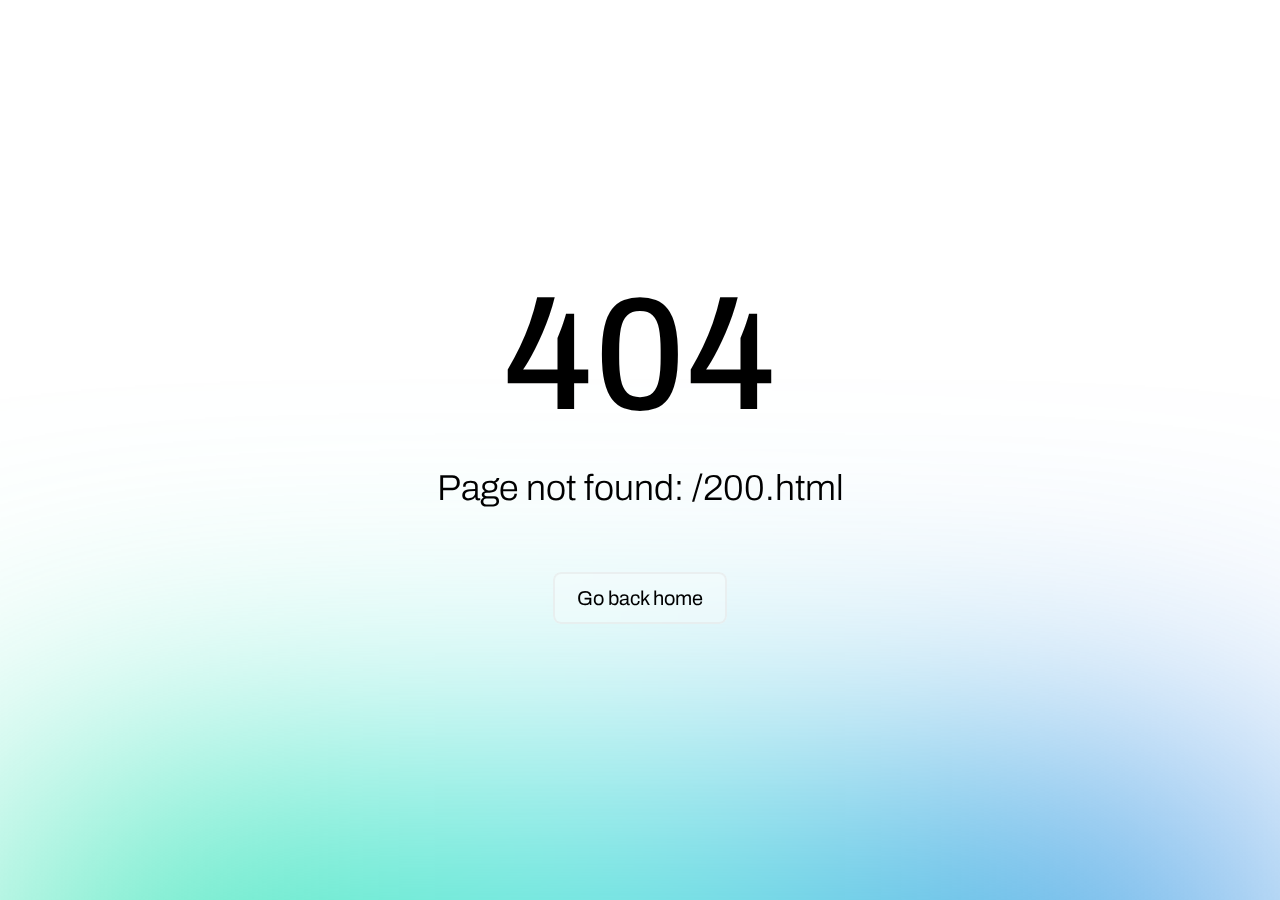
==== 200.html @ 3c249fcc "sample init" ====
<!DOCTYPE html>
<html  lang="zxx">
<head><meta charset="utf-8">
<meta name="viewport" content="width=device-width, initial-scale=1.0">
<style>/*! tailwindcss v3.3.5 | MIT License | https://tailwindcss.com*/*,:after,:before{border:0 solid #e5e7eb;box-sizing:border-box}:after,:before{--tw-content:""}html{-webkit-text-size-adjust:100%;font-feature-settings:normal;font-family:ui-sans-serif,system-ui,-apple-system,BlinkMacSystemFont,Segoe UI,Roboto,Helvetica Neue,Arial,Noto Sans,sans-serif,Apple Color Emoji,Segoe UI Emoji,Segoe UI Symbol,Noto Color Emoji;font-variation-settings:normal;line-height:1.5;-moz-tab-size:4;-o-tab-size:4;tab-size:4}body{line-height:inherit;margin:0}hr{border-top-width:1px;color:inherit;height:0}abbr:where([title]){-webkit-text-decoration:underline dotted;text-decoration:underline dotted}h1,h2,h3,h4,h5,h6{font-size:inherit;font-weight:inherit}a{color:inherit;text-decoration:inherit}b,strong{font-weight:bolder}code,kbd,pre,samp{font-family:ui-monospace,SFMono-Regular,Menlo,Monaco,Consolas,Liberation Mono,Courier New,monospace;font-size:1em}small{font-size:80%}sub,sup{font-size:75%;line-height:0;position:relative;vertical-align:baseline}sub{bottom:-.25em}sup{top:-.5em}table{border-collapse:collapse;border-color:inherit;text-indent:0}button,input,optgroup,select,textarea{font-feature-settings:inherit;color:inherit;font-family:inherit;font-size:100%;font-variation-settings:inherit;font-weight:inherit;line-height:inherit;margin:0;padding:0}button,select{text-transform:none}[type=button],[type=reset],[type=submit],button{-webkit-appearance:button;background-color:transparent;background-image:none}:-moz-focusring{outline:auto}:-moz-ui-invalid{box-shadow:none}progress{vertical-align:baseline}::-webkit-inner-spin-button,::-webkit-outer-spin-button{height:auto}[type=search]{-webkit-appearance:textfield;outline-offset:-2px}::-webkit-search-decoration{-webkit-appearance:none}::-webkit-file-upload-button{-webkit-appearance:button;font:inherit}summary{display:list-item}blockquote,dd,dl,figure,h1,h2,h3,h4,h5,h6,hr,p,pre{margin:0}fieldset{margin:0}fieldset,legend{padding:0}menu,ol,ul{list-style:none;margin:0;padding:0}dialog{padding:0}textarea{resize:vertical}input::-moz-placeholder,textarea::-moz-placeholder{color:#9ca3af;opacity:1}input::placeholder,textarea::placeholder{color:#9ca3af;opacity:1}[role=button],button{cursor:pointer}:disabled{cursor:default}audio,canvas,embed,iframe,img,object,svg,video{display:block;vertical-align:middle}img,video{height:auto;max-width:100%}[hidden]{display:none}[multiple],[type=date],[type=datetime-local],[type=email],[type=month],[type=number],[type=password],[type=search],[type=tel],[type=text],[type=time],[type=url],[type=week],input:where(:not([type])),select,textarea{--tw-shadow:0 0 #0000;-webkit-appearance:none;-moz-appearance:none;appearance:none;background-color:#fff;border-color:#6b7280;border-radius:0;border-width:1px;font-size:1rem;line-height:1.5rem;padding:.5rem .75rem}[multiple]:focus,[type=date]:focus,[type=datetime-local]:focus,[type=email]:focus,[type=month]:focus,[type=number]:focus,[type=password]:focus,[type=search]:focus,[type=tel]:focus,[type=text]:focus,[type=time]:focus,[type=url]:focus,[type=week]:focus,input:where(:not([type])):focus,select:focus,textarea:focus{--tw-ring-inset:var(--tw-empty,/*!*/ /*!*/);--tw-ring-offset-width:0px;--tw-ring-offset-color:#fff;--tw-ring-color:#2563eb;--tw-ring-offset-shadow:var(--tw-ring-inset) 0 0 0 var(--tw-ring-offset-width) var(--tw-ring-offset-color);--tw-ring-shadow:var(--tw-ring-inset) 0 0 0 calc(1px + var(--tw-ring-offset-width)) var(--tw-ring-color);border-color:#2563eb;box-shadow:var(--tw-ring-offset-shadow),var(--tw-ring-shadow),var(--tw-shadow);outline:2px solid transparent;outline-offset:2px}input::-moz-placeholder,textarea::-moz-placeholder{color:#6b7280;opacity:1}input::placeholder,textarea::placeholder{color:#6b7280;opacity:1}::-webkit-datetime-edit-fields-wrapper{padding:0}::-webkit-date-and-time-value{min-height:1.5em;text-align:inherit}::-webkit-datetime-edit{display:inline-flex}::-webkit-datetime-edit,::-webkit-datetime-edit-day-field,::-webkit-datetime-edit-hour-field,::-webkit-datetime-edit-meridiem-field,::-webkit-datetime-edit-millisecond-field,::-webkit-datetime-edit-minute-field,::-webkit-datetime-edit-month-field,::-webkit-datetime-edit-second-field,::-webkit-datetime-edit-year-field{padding-bottom:0;padding-top:0}select{background-image:url("data:image/svg+xml;charset=utf-8,%3Csvg xmlns='http://www.w3.org/2000/svg' fill='none' viewBox='0 0 20 20'%3E%3Cpath stroke='%236b7280' stroke-linecap='round' stroke-linejoin='round' stroke-width='1.5' d='m6 8 4 4 4-4'/%3E%3C/svg%3E");background-position:right .5rem center;background-repeat:no-repeat;background-size:1.5em 1.5em;padding-right:2.5rem;-webkit-print-color-adjust:exact;print-color-adjust:exact}[multiple],[size]:where(select:not([size="1"])){background-image:none;background-position:0 0;background-repeat:unset;background-size:initial;padding-right:.75rem;-webkit-print-color-adjust:unset;print-color-adjust:unset}[type=checkbox],[type=radio]{--tw-shadow:0 0 #0000;-webkit-appearance:none;-moz-appearance:none;appearance:none;background-color:#fff;background-origin:border-box;border-color:#6b7280;border-width:1px;color:#2563eb;display:inline-block;flex-shrink:0;height:1rem;padding:0;-webkit-print-color-adjust:exact;print-color-adjust:exact;-webkit-user-select:none;-moz-user-select:none;user-select:none;vertical-align:middle;width:1rem}[type=checkbox]{border-radius:0}[type=radio]{border-radius:100%}[type=checkbox]:focus,[type=radio]:focus{--tw-ring-inset:var(--tw-empty,/*!*/ /*!*/);--tw-ring-offset-width:2px;--tw-ring-offset-color:#fff;--tw-ring-color:#2563eb;--tw-ring-offset-shadow:var(--tw-ring-inset) 0 0 0 var(--tw-ring-offset-width) var(--tw-ring-offset-color);--tw-ring-shadow:var(--tw-ring-inset) 0 0 0 calc(2px + var(--tw-ring-offset-width)) var(--tw-ring-color);box-shadow:var(--tw-ring-offset-shadow),var(--tw-ring-shadow),var(--tw-shadow);outline:2px solid transparent;outline-offset:2px}[type=checkbox]:checked,[type=radio]:checked{background-color:currentColor;background-position:50%;background-repeat:no-repeat;background-size:100% 100%;border-color:transparent}[type=checkbox]:checked{background-image:url("data:image/svg+xml;charset=utf-8,%3Csvg xmlns='http://www.w3.org/2000/svg' fill='%23fff' viewBox='0 0 16 16'%3E%3Cpath d='M12.207 4.793a1 1 0 0 1 0 1.414l-5 5a1 1 0 0 1-1.414 0l-2-2a1 1 0 0 1 1.414-1.414L6.5 9.086l4.293-4.293a1 1 0 0 1 1.414 0z'/%3E%3C/svg%3E")}[type=radio]:checked{background-image:url("data:image/svg+xml;charset=utf-8,%3Csvg xmlns='http://www.w3.org/2000/svg' fill='%23fff' viewBox='0 0 16 16'%3E%3Ccircle cx='8' cy='8' r='3'/%3E%3C/svg%3E")}[type=checkbox]:checked:focus,[type=checkbox]:checked:hover,[type=radio]:checked:focus,[type=radio]:checked:hover{background-color:currentColor;border-color:transparent}[type=checkbox]:indeterminate{background-color:currentColor;background-image:url("data:image/svg+xml;charset=utf-8,%3Csvg xmlns='http://www.w3.org/2000/svg' fill='none' viewBox='0 0 16 16'%3E%3Cpath stroke='%23fff' stroke-linecap='round' stroke-linejoin='round' stroke-width='2' d='M4 8h8'/%3E%3C/svg%3E");background-position:50%;background-repeat:no-repeat;background-size:100% 100%;border-color:transparent}[type=checkbox]:indeterminate:focus,[type=checkbox]:indeterminate:hover{background-color:currentColor;border-color:transparent}[type=file]{background:unset;border-color:inherit;border-radius:0;border-width:0;font-size:unset;line-height:inherit;padding:0}[type=file]:focus{outline:1px solid ButtonText;outline:1px auto -webkit-focus-ring-color}*,:after,:before{--tw-border-spacing-x:0;--tw-border-spacing-y:0;--tw-translate-x:0;--tw-translate-y:0;--tw-rotate:0;--tw-skew-x:0;--tw-skew-y:0;--tw-scale-x:1;--tw-scale-y:1;--tw-pan-x: ;--tw-pan-y: ;--tw-pinch-zoom: ;--tw-scroll-snap-strictness:proximity;--tw-gradient-from-position: ;--tw-gradient-via-position: ;--tw-gradient-to-position: ;--tw-ordinal: ;--tw-slashed-zero: ;--tw-numeric-figure: ;--tw-numeric-spacing: ;--tw-numeric-fraction: ;--tw-ring-inset: ;--tw-ring-offset-width:0px;--tw-ring-offset-color:#fff;--tw-ring-color:rgba(59,130,246,.5);--tw-ring-offset-shadow:0 0 #0000;--tw-ring-shadow:0 0 #0000;--tw-shadow:0 0 #0000;--tw-shadow-colored:0 0 #0000;--tw-blur: ;--tw-brightness: ;--tw-contrast: ;--tw-grayscale: ;--tw-hue-rotate: ;--tw-invert: ;--tw-saturate: ;--tw-sepia: ;--tw-drop-shadow: ;--tw-backdrop-blur: ;--tw-backdrop-brightness: ;--tw-backdrop-contrast: ;--tw-backdrop-grayscale: ;--tw-backdrop-hue-rotate: ;--tw-backdrop-invert: ;--tw-backdrop-opacity: ;--tw-backdrop-saturate: ;--tw-backdrop-sepia: }::backdrop{--tw-border-spacing-x:0;--tw-border-spacing-y:0;--tw-translate-x:0;--tw-translate-y:0;--tw-rotate:0;--tw-skew-x:0;--tw-skew-y:0;--tw-scale-x:1;--tw-scale-y:1;--tw-pan-x: ;--tw-pan-y: ;--tw-pinch-zoom: ;--tw-scroll-snap-strictness:proximity;--tw-gradient-from-position: ;--tw-gradient-via-position: ;--tw-gradient-to-position: ;--tw-ordinal: ;--tw-slashed-zero: ;--tw-numeric-figure: ;--tw-numeric-spacing: ;--tw-numeric-fraction: ;--tw-ring-inset: ;--tw-ring-offset-width:0px;--tw-ring-offset-color:#fff;--tw-ring-color:rgba(59,130,246,.5);--tw-ring-offset-shadow:0 0 #0000;--tw-ring-shadow:0 0 #0000;--tw-shadow:0 0 #0000;--tw-shadow-colored:0 0 #0000;--tw-blur: ;--tw-brightness: ;--tw-contrast: ;--tw-grayscale: ;--tw-hue-rotate: ;--tw-invert: ;--tw-saturate: ;--tw-sepia: ;--tw-drop-shadow: ;--tw-backdrop-blur: ;--tw-backdrop-brightness: ;--tw-backdrop-contrast: ;--tw-backdrop-grayscale: ;--tw-backdrop-hue-rotate: ;--tw-backdrop-invert: ;--tw-backdrop-opacity: ;--tw-backdrop-saturate: ;--tw-backdrop-sepia: }.static{position:static}.float-right{float:right}.mx-4{margin-left:1rem;margin-right:1rem}.mx-auto{margin-left:auto;margin-right:auto}.my-1{margin-bottom:.25rem;margin-top:.25rem}.my-2{margin-bottom:.5rem;margin-top:.5rem}.my-auto{margin-bottom:auto;margin-top:auto}.mt-2{margin-top:.5rem}.mt-5{margin-top:1.25rem}.mt-\[15px\]{margin-top:15px}.mt-\[20px\]{margin-top:20px}.mt-\[50px\]{margin-top:50px}.inline-block{display:inline-block}.flex{display:flex}.inline-flex{display:inline-flex}.h-16{height:4rem}.h-5{height:1.25rem}.h-6{height:1.5rem}.h-\[36px\]{height:36px}.h-\[48\.05px\]{height:48.05px}.h-auto{height:auto}.w-16{width:4rem}.w-5{width:1.25rem}.w-6{width:1.5rem}.w-\[1140px\]{width:1140px}.w-\[240px\]{width:240px}.w-\[36px\]{width:36px}.w-full{width:100%}.flex-grow{flex-grow:1}.transform{transform:translate(var(--tw-translate-x),var(--tw-translate-y)) rotate(var(--tw-rotate)) skewX(var(--tw-skew-x)) skewY(var(--tw-skew-y)) scaleX(var(--tw-scale-x)) scaleY(var(--tw-scale-y))}.cursor-default{cursor:default}.cursor-pointer{cursor:pointer}.flex-col{flex-direction:column}.items-center{align-items:center}.justify-center{justify-content:center}.justify-between{justify-content:space-between}.gap-2{gap:.5rem}.gap-3{gap:.75rem}.gap-4{gap:1rem}.gap-5{gap:1.25rem}.gap-6{gap:1.5rem}.rounded{border-radius:.25rem}.rounded-full{border-radius:9999px}.rounded-md{border-radius:.375rem}.border-b-2{border-bottom-width:2px}.border-\[\#e4e4e4\]{--tw-border-opacity:1;border-color:rgb(228 228 228/var(--tw-border-opacity))}.bg-\[\#003866\]{--tw-bg-opacity:1;background-color:rgb(0 56 102/var(--tw-bg-opacity))}.bg-\[\#cee5d3\]{--tw-bg-opacity:1;background-color:rgb(206 229 211/var(--tw-bg-opacity))}.bg-\[\#ffd6db\]{--tw-bg-opacity:1;background-color:rgb(255 214 219/var(--tw-bg-opacity))}.bg-emerald-500{--tw-bg-opacity:1;background-color:rgb(16 185 129/var(--tw-bg-opacity))}.bg-violet-600{--tw-bg-opacity:1;background-color:rgb(124 58 237/var(--tw-bg-opacity))}.bg-white{--tw-bg-opacity:1;background-color:rgb(255 255 255/var(--tw-bg-opacity))}.p-2{padding:.5rem}.px-10{padding-left:2.5rem;padding-right:2.5rem}.px-2{padding-left:.5rem;padding-right:.5rem}.px-4{padding-left:1rem;padding-right:1rem}.py-2{padding-bottom:.5rem;padding-top:.5rem}.py-20{padding-bottom:5rem;padding-top:5rem}.py-8{padding-bottom:2rem;padding-top:2rem}.pl-\[20px\]{padding-left:20px}.pr-2{padding-right:.5rem}.pr-4{padding-right:1rem}.text-center{text-align:center}.text-2xl{font-size:1.5rem;line-height:2rem}.text-3xl{font-size:1.875rem;line-height:2.25rem}.text-\[12px\]{font-size:12px}.text-\[14px\]{font-size:14px}.text-\[16px\]{font-size:16px}.text-\[20px\]{font-size:20px}.text-lg{font-size:1.125rem;line-height:1.75rem}.text-sm{font-size:.875rem;line-height:1.25rem}.font-black{font-weight:900}.font-bold{font-weight:700}.font-medium{font-weight:500}.font-normal{font-weight:400}.leading-\[30px\]{line-height:30px}.text-\[\#404040\]{--tw-text-opacity:1;color:rgb(64 64 64/var(--tw-text-opacity))}.text-\[\#585858\]{--tw-text-opacity:1;color:rgb(88 88 88/var(--tw-text-opacity))}.text-\[\#616161\]{--tw-text-opacity:1;color:rgb(97 97 97/var(--tw-text-opacity))}.text-\[\#7f7f7f\]{--tw-text-opacity:1;color:rgb(127 127 127/var(--tw-text-opacity))}.text-\[\#986dff\]{--tw-text-opacity:1;color:rgb(152 109 255/var(--tw-text-opacity))}.text-\[\#F8FAFC\]{--tw-text-opacity:1;color:rgb(248 250 252/var(--tw-text-opacity))}.text-gray-400{--tw-text-opacity:1;color:rgb(156 163 175/var(--tw-text-opacity))}.text-gray-500{--tw-text-opacity:1;color:rgb(107 114 128/var(--tw-text-opacity))}.text-green-500{--tw-text-opacity:1;color:rgb(34 197 94/var(--tw-text-opacity))}.text-indigo-400{--tw-text-opacity:1;color:rgb(129 140 248/var(--tw-text-opacity))}.text-sky-500{--tw-text-opacity:1;color:rgb(14 165 233/var(--tw-text-opacity))}.text-violet-400{--tw-text-opacity:1;color:rgb(167 139 250/var(--tw-text-opacity))}.text-violet-600{--tw-text-opacity:1;color:rgb(124 58 237/var(--tw-text-opacity))}.text-white{--tw-text-opacity:1;color:rgb(255 255 255/var(--tw-text-opacity))}.opacity-25{opacity:.25}.filter{filter:var(--tw-blur) var(--tw-brightness) var(--tw-contrast) var(--tw-grayscale) var(--tw-hue-rotate) var(--tw-invert) var(--tw-saturate) var(--tw-sepia) var(--tw-drop-shadow)}html.dark{--tw-bg-opacity:1;--tw-text-opacity:1;background-color:rgb(31 41 55/var(--tw-bg-opacity));color:rgb(243 244 246/var(--tw-text-opacity))}.hover\:rotate-45:hover{--tw-rotate:45deg;transform:translate(var(--tw-translate-x),var(--tw-translate-y)) rotate(var(--tw-rotate)) skewX(var(--tw-skew-x)) skewY(var(--tw-skew-y)) scaleX(var(--tw-scale-x)) scaleY(var(--tw-scale-y))}.hover\:bg-violet-700:hover{--tw-bg-opacity:1;background-color:rgb(109 40 217/var(--tw-bg-opacity))}.hover\:duration-500:hover{transition-duration:.5s}@media (min-width:768px){.md\:text-3xl{font-size:1.875rem;line-height:2.25rem}.md\:text-4xl{font-size:2.25rem;line-height:2.5rem}.md\:text-xl{font-size:1.25rem;line-height:1.75rem}}</style>
<style>@import url("https://fonts.googleapis.com/css2?family=Archivo:wght@300;400;500;600;700;800&display=swap");*{box-sizing:border-box;font-family:Archivo;margin:0;padding:0}::-moz-selection{background-color:#986dff;color:#fff}::selection{background-color:#986dff;color:#fff}ol,ul{list-style:none;margin:0;padding:0}a{text-decoration:none}img{display:block;height:auto;max-width:100%}h1,h2,h3,h4,h5,h6,p{margin:0}button,input{border:0;font-family:Archivo}button:focus,input:focus{border:0}body{background-color:#fff;font-family:Archivo;overflow-x:hidden}html{scroll-behavior:smooth}::-webkit-scrollbar{width:8px}::-webkit-scrollbar-track{background-color:#111}::-webkit-scrollbar-thumb{background-color:#986dff;border-radius:8px}header{backdrop-filter:blur(24px);-webkit-backdrop-filter:blur(24px);background:#111;border-bottom:1px solid #101013;left:0;padding:0 50px;position:fixed;top:0;width:100%;z-index:999}@media screen and (max-width:992px){header{padding:0 24px}}header .grid-layout nav{align-items:center;display:flex;flex-wrap:wrap;height:100px;justify-content:space-between;padding:0 8px}header .grid-layout nav img{width:150px}header .grid-layout nav .nav-list{display:flex;list-style:none}header .grid-layout nav .nav-list li{margin-left:48px}@media screen and (max-width:992px){header .grid-layout nav .nav-list li{margin-left:0}}header .grid-layout nav .nav-list li a{color:#9ca3af;position:relative}header .grid-layout nav .nav-list li a:after{background:linear-gradient(270deg,#986dff,#17161d);bottom:-7px;content:"";height:1px;left:0;position:absolute;transform:scaleX(0);transform-origin:bottom right;transition:transform .5s cubic-bezier(.86,0,.07,1);width:100%}header .grid-layout nav .nav-list li a:hover:after{transform:scaleX(1);transform-origin:bottom left}header .grid-layout nav .nav-list li a:hover{color:#fff}.mobile-menu{display:none}.mobile-menu div{background-color:#fff;height:1px;margin:8px;transition:.4s;width:32px}.nav-list.active{transition:all 1s ease;visibility:initial}@keyframes navLinkFade{0%{opacity:0;transform:translateX(100px)}to{opacity:1;transform:translateX(0)}}.mobile-menu.active .line1{transform:rotate(-45deg) translate(-8px,8px)}.mobile-menu.active .line2{opacity:0}.mobile-menu.active .line3{transform:rotate(45deg) translate(-5px,-5px)}@media screen and (max-width:992px){body{overflow-x:hidden}.nav-list{background-color:#151515;flex-direction:column;height:100vh;padding-top:96px;position:absolute;right:0;text-align:center;top:100px;visibility:hidden;width:100vw;z-index:999}header .grid-layout nav .nav-list li{margin-bottom:48px;opacity:0}.mobile-menu{display:block}}#s-home{background-color:#111;padding:0 50px;position:relative}@media screen and (max-width:992px){#s-home{padding:100px 20px 0}}#s-home .grid-layout #home{align-items:center;display:flex;min-height:90vh;overflow:hidden;padding:210px 0 140px;width:100%}@media screen and (max-width:992px){#s-home .grid-layout #home{padding:0}}#s-home .grid-layout #home #home-container-text{flex-direction:column;width:100%}@media screen and (max-width:992px){#s-home .grid-layout #home #home-container-text{align-items:center;display:flex;flex-direction:column;padding:0;text-align:center;width:100%}}#s-home .grid-layout #home #home-container-text h1{color:#fff;font-weight:500;line-height:140%;max-width:650px}#s-home .grid-layout #home #home-container-text h1 span{color:#986dff}#s-home .grid-layout #home #home-container-text p{color:#9ca3af;font-weight:300;line-height:160%;margin:40px 0;max-width:600px}#s-home .grid-layout #home #home-container-text a{align-items:center;-webkit-backdrop-filter:blur(10px);backdrop-filter:blur(10px);background:#986dff;border-radius:4px;color:#fff;display:flex;font-weight:400;justify-content:center;margin-top:30px;max-width:250px;padding:20px 32px;transition:all .4s ease}#s-home .grid-layout #home #home-container-text a:hover{max-width:270px;padding:20px 45px}#s-home .grid-layout #home #logo{position:absolute;right:-50px;top:50%;transform:translateY(-50%)}@media screen and (max-width:1200px){#s-home .grid-layout #home #logo{display:none}}#s-about{background-color:#111;padding:72px 0}@media screen and (max-width:1200px){#s-about{padding:72px 20px}}#s-about .grid-layout>div{align-items:center;background-color:#151515;border:2px solid #1f1f1f;border-radius:4px;display:flex;height:auto;justify-content:space-between;padding:24px}@media screen and (max-width:1200px){#s-about .grid-layout>div{flex-wrap:wrap;gap:32px}}#s-about .grid-layout>div #creator-photo{background-image:url(/image/mdyounoch.jpg);background-position:top;background-repeat:no-repeat;background-size:cover;border-radius:4px;height:500px;width:47%}@media screen and (max-width:1200px){#s-about .grid-layout>div #creator-photo{height:400px;width:100%}}@media screen and (max-width:992px){#s-about .grid-layout>div #creator-photo{height:350px}}@media screen and (max-width:768px){#s-about .grid-layout>div #creator-photo{height:300px}}#s-about .grid-layout>div #creator-photo h3{background-color:#fff;border-radius:16px;color:#111;font-weight:500;margin:16px;padding:8px;text-align:center;width:180px}#s-about .grid-layout>div div:nth-child(2){width:49%}@media screen and (max-width:1200px){#s-about .grid-layout>div div:nth-child(2){width:100%}}#s-about .grid-layout>div div:nth-child(2) h2{color:#fff;font-weight:500;margin:16px 0}#s-about .grid-layout>div div:nth-child(2) h3{color:#fff;font-weight:300;margin-bottom:16px}#s-about .grid-layout>div div:nth-child(2) h4{color:#986dff;font-weight:500}#s-about .grid-layout>div div:nth-child(2) p{color:#9ca3af;line-height:160%;margin:32px 0 48px}#s-about .grid-layout>div div:nth-child(2) nav ul{align-items:center;display:flex;gap:16px}@media screen and (max-width:1200px){#s-about .grid-layout>div div:nth-child(2) nav ul{flex-wrap:wrap}}#s-about .grid-layout>div div:nth-child(2) nav ul a{background-color:#111;border:2px solid #1f1f1f;border-radius:6px;padding:16px}@media screen and (max-width:1200px){#s-about .grid-layout>div div:nth-child(2) nav ul a img{width:40px}}#s-about .grid-layout>div div:nth-child(2) nav ul a:hover{border-color:#986dff}#s-experience{background-color:#151515;color:#fff;padding:96px 48px}@media screen and (max-width:992px){#s-experience{padding:48px 24px}}#s-experience .grid-layout h2{color:#fff;font-weight:500;padding-bottom:24px}#s-experience .grid-layout h2 span{color:#986dff}#s-experience .grid-layout #experience{display:flex;gap:40px;margin-top:32px}@media screen and (max-width:1200px){#s-experience .grid-layout #experience{flex-wrap:wrap}}#s-experience .grid-layout #experience .option-experience{display:flex;flex-direction:column;width:25%}@media screen and (max-width:1200px){#s-experience .grid-layout #experience .option-experience{width:100%}}#s-experience .grid-layout #experience .option-experience .activeExperience{border-left:4px solid #986dff;color:#986dff}#s-experience .grid-layout #experience .option-experience .activeExperience h3{font-weight:600}#s-experience .grid-layout #experience .option-experience>div{background-color:#111;border-left:4px solid #111;padding:24px 32px;text-align:left}#s-experience .grid-layout #experience .option-experience>div:hover{cursor:pointer}#s-experience .grid-layout #experience .option-experience>div h3{font-weight:400}#s-experience .grid-layout #experience .text-experience{width:75%}@media screen and (max-width:1200px){#s-experience .grid-layout #experience .text-experience{width:100%}}#s-experience .grid-layout #experience .text-experience>div{align-items:center;display:flex;justify-content:space-between}@media screen and (max-width:1200px){#s-experience .grid-layout #experience .text-experience>div{flex-wrap:wrap;gap:32px}}#s-experience .grid-layout #experience .text-experience>div h4{font-weight:400}#s-experience .grid-layout #experience .text-experience>div p{color:#9ca3af}#s-experience .grid-layout #experience .text-experience h5{color:#986dff;font-weight:500;margin:32px 0}#s-experience .grid-layout #experience .text-experience p{color:#9ca3af;font-weight:400;line-height:160%}#s-projects{background-color:#111;padding:96px 48px;text-align:center}@media screen and (max-width:992px){#s-projects{padding:48px 24px}}#s-projects .grid-layout h2{color:#fff;font-weight:500;padding-bottom:24px}#s-projects .grid-layout h2 span{color:#986dff}#s-projects .grid-layout #projects{align-items:stretch;display:flex;flex-wrap:wrap;justify-content:space-between;margin:24px 0;text-align:left}#s-projects .grid-layout #projects .teslabank,#s-projects .grid-layout #projects .teslabank:hover{border:1px solid #e51d37}#s-projects .grid-layout #projects .naped,#s-projects .grid-layout #projects .naped:hover{border:1px solid #00a3ff}#s-projects .grid-layout #projects .efront,#s-projects .grid-layout #projects .efront:hover{border:1px solid #a6fb98}#s-projects .grid-layout #projects .steam,#s-projects .grid-layout #projects .steam:hover{border:1px solid #536fed}#s-projects .grid-layout #projects>article{background-color:#151515;border:1px solid #111;flex-basis:calc(33% - 20px);flex-grow:1;height:auto;margin:8px;padding:32px;transition:all 1s ease}#s-projects .grid-layout #projects>article:hover{border:1px solid #986dff}@media screen and (max-width:1200px){#s-projects .grid-layout #projects>article{flex-basis:calc(50% - 20px)}}@media screen and (max-width:768px){#s-projects .grid-layout #projects>article{flex-basis:calc(100% - 20px)}}#s-projects .grid-layout #teslabank{color:#e51d37}#s-projects .grid-layout #teslabank:after{background:linear-gradient(270deg,#e51d37,#17161d)}#s-projects .grid-layout #naped{color:#00a3ff}#s-projects .grid-layout #naped:after{background:linear-gradient(270deg,#00a3ff,#17161d)}#s-projects .grid-layout #efront{color:#a6fb98}#s-projects .grid-layout #efront:after{background:linear-gradient(270deg,#a6fb98,#17161d)}#s-projects .grid-layout #steam{color:#536fed}#s-projects .grid-layout #steam:after{background:linear-gradient(270deg,#536fed,#17161d)}#s-projects .grid-layout a{color:#986dff;font-weight:400;position:relative}#s-projects .grid-layout a:after{background:linear-gradient(270deg,#986dff,#17161d);bottom:-7px;content:"";height:1px;left:0;position:absolute;transform:scaleX(0);transform-origin:bottom right;transition:transform .5s cubic-bezier(.86,0,.07,1);width:100%}#s-projects .grid-layout a:hover:after{transform:scaleX(1);transform-origin:bottom left}#s-services{background-color:#151515;padding:96px 48px}@media screen and (max-width:992px){#s-services{padding:48px 24px}}#s-services .grid-layout h2{color:#fff;font-weight:500;padding-bottom:24px;text-align:center}#s-services .grid-layout h2 span{color:#986dff}#s-services .grid-layout #services{display:flex;flex-wrap:wrap;height:auto;margin:24px 0}#s-services .grid-layout #services article{background-color:#111;border:1px solid #1f1f1f;border-radius:4px;flex-basis:calc(33% - 20px);flex-grow:1;height:auto;margin:8px;padding:32px;transition:all 1s ease}#s-services .grid-layout #services article:hover{border:1px solid #986dff}@media screen and (max-width:1200px){#s-services .grid-layout #services article{flex-basis:calc(50% - 20px)}}@media screen and (max-width:768px){#s-services .grid-layout #services article{flex-basis:calc(100% - 20px)}}#s-services .grid-layout #services article div{height:90px}#s-services .grid-layout #services article div img{width:70px}#s-services .grid-layout #services article h3{color:#fff;font-weight:500;padding:24px 0}#s-services .grid-layout #services article p{color:#9ca3af;line-height:3.2rem}#s-skills{background-color:#111;padding:96px 48px}@media screen and (max-width:992px){#s-skills{padding:48px 24px}}#s-skills .grid-layout #skills{align-items:center;display:flex;flex-wrap:wrap;height:auto;justify-content:space-between;padding:8px}#s-skills .grid-layout #skills article,#s-skills .grid-layout #skills div{width:50%}@media screen and (max-width:1200px){#s-skills .grid-layout #skills article,#s-skills .grid-layout #skills div{width:100%}}#s-skills .grid-layout #skills #skills-text{min-height:400px}@media screen and (max-width:768px){#s-skills .grid-layout #skills #skills-text{min-height:auto}}#s-skills .grid-layout #skills #skills-text h2{color:#fff;font-weight:500;margin-bottom:32px}#s-skills .grid-layout #skills #skills-text h2 span{color:#986dff}#s-skills .grid-layout #skills #skills-text .changeDescription{transition:all 2s ease}@media screen and (max-width:768px){#s-skills .grid-layout #skills #skills-text .changeDescription{display:none}}#s-skills .grid-layout #skills #skills-text p{color:#9ca3af;line-height:3.2rem;max-width:500px}#s-skills .grid-layout #skills #skills-cards{display:flex;flex-wrap:wrap;gap:24px}@media screen and (max-width:1200px){#s-skills .grid-layout #skills #skills-cards{margin-top:48px}}#s-skills .grid-layout #skills #skills-cards article{align-items:center;background-color:#151515;border:1px solid #1f1f1f;border-radius:4px;display:flex;flex-grow:1;flex-wrap:wrap;height:130px;justify-content:space-between;justify-content:center;position:relative;transition:all 1s ease;width:20%}#s-skills .grid-layout #skills #skills-cards article:hover{border:1px solid #986dff}@media screen and (max-width:768px){#s-skills .grid-layout #skills #skills-cards article{width:40%}}footer{background-color:#151515;color:#fff;height:auto;padding:24px 0;width:100%}footer .grid-layout{align-items:center;display:flex;justify-content:space-between;width:100%}footer p a{color:#986dff;font-weight:500}footer img{width:32px}footer div{align-items:center;display:flex;gap:16px}@media screen and (max-width:1200px){footer .grid-layout{flex-wrap:wrap;gap:48px;justify-content:center;text-align:center}footer .grid-layout div{display:none}}.typewriter:after{animation:blink 1s infinite;color:#986dff;content:"|";margin-left:8px;opacity:1}@keyframes blink{to{opacity:1}50%{opacity:0}}.grid-layout{margin:0 auto;max-width:1140px}</style>
<link rel="stylesheet" href="/_nuxt/entry.a0b4bd26.css">
<link rel="modulepreload" as="script" crossorigin href="/_nuxt/entry.edb8788e.js">
<link rel="prefetch" as="script" crossorigin href="/_nuxt/default.e8627780.js">
<link rel="prefetch" as="script" crossorigin href="/_nuxt/_plugin-vue_export-helper.c27b6911.js">
<link rel="prefetch" as="script" crossorigin href="/_nuxt/Footer.8eba6f28.js">
<link rel="prefetch" as="script" crossorigin href="/_nuxt/vue.f36acd1f.f4a48308.js">
<link rel="prefetch" as="script" crossorigin href="/_nuxt/home.c7a4d5d1.js">
<link rel="prefetch" as="script" crossorigin href="/_nuxt/error-404.310972e2.js">
<link rel="prefetch" as="script" crossorigin href="/_nuxt/error-500.5251b19d.js">
<script type="module" src="/_nuxt/entry.edb8788e.js" crossorigin></script><script>"use strict";(()=>{const a=window,e=document.documentElement,m=["dark","light"],c=window.localStorage.getItem("nuxt-color-mode")||"system";let n=c==="system"?f():c;const l=e.getAttribute("data-color-mode-forced");l&&(n=l),i(n),a["__NUXT_COLOR_MODE__"]={preference:c,value:n,getColorScheme:f,addColorScheme:i,removeColorScheme:d};function i(o){const t=""+o+"",s="";e.classList?e.classList.add(t):e.className+=" "+t,s&&e.setAttribute("data-"+s,o)}function d(o){const t=""+o+"",s="";e.classList?e.classList.remove(t):e.className=e.className.replace(new RegExp(t,"g"),""),s&&e.removeAttribute("data-"+s)}function r(o){return a.matchMedia("(prefers-color-scheme"+o+")")}function f(){if(a.matchMedia&&r("").media!=="not all"){for(const o of m)if(r(":"+o).matches)return o}return"light"}})();
</script></head>
<body ><div id="__nuxt"></div><script type="application/json" id="__NUXT_DATA__" data-ssr="false">[{"_errors":1,"serverRendered":2,"data":3,"state":4},{},false,{},{}]</script>
<script>window.__NUXT__={};window.__NUXT__.config={public:{},app:{baseURL:"/",buildAssetsDir:"/_nuxt/",cdnURL:""}}</script></body>
</html>
---- _nuxt/entry.a0b4bd26.css ----
/*! tailwindcss v3.3.5 | MIT License | https://tailwindcss.com*/*,:after,:before{border:0 solid #e5e7eb;box-sizing:border-box}:after,:before{--tw-content:""}html{-webkit-text-size-adjust:100%;font-feature-settings:normal;font-family:ui-sans-serif,system-ui,-apple-system,BlinkMacSystemFont,Segoe UI,Roboto,Helvetica Neue,Arial,Noto Sans,sans-serif,Apple Color Emoji,Segoe UI Emoji,Segoe UI Symbol,Noto Color Emoji;font-variation-settings:normal;line-height:1.5;-moz-tab-size:4;-o-tab-size:4;tab-size:4}body{line-height:inherit;margin:0}hr{border-top-width:1px;color:inherit;height:0}abbr:where([title]){-webkit-text-decoration:underline dotted;text-decoration:underline dotted}h1,h2,h3,h4,h5,h6{font-size:inherit;font-weight:inherit}a{color:inherit;text-decoration:inherit}b,strong{font-weight:bolder}code,kbd,pre,samp{font-family:ui-monospace,SFMono-Regular,Menlo,Monaco,Consolas,Liberation Mono,Courier New,monospace;font-size:1em}small{font-size:80%}sub,sup{font-size:75%;line-height:0;position:relative;vertical-align:baseline}sub{bottom:-.25em}sup{top:-.5em}table{border-collapse:collapse;border-color:inherit;text-indent:0}button,input,optgroup,select,textarea{font-feature-settings:inherit;color:inherit;font-family:inherit;font-size:100%;font-variation-settings:inherit;font-weight:inherit;line-height:inherit;margin:0;padding:0}button,select{text-transform:none}[type=button],[type=reset],[type=submit],button{-webkit-appearance:button;background-color:transparent;background-image:none}:-moz-focusring{outline:auto}:-moz-ui-invalid{box-shadow:none}progress{vertical-align:baseline}::-webkit-inner-spin-button,::-webkit-outer-spin-button{height:auto}[type=search]{-webkit-appearance:textfield;outline-offset:-2px}::-webkit-search-decoration{-webkit-appearance:none}::-webkit-file-upload-button{-webkit-appearance:button;font:inherit}summary{display:list-item}blockquote,dd,dl,figure,h1,h2,h3,h4,h5,h6,hr,p,pre{margin:0}fieldset{margin:0}fieldset,legend{padding:0}menu,ol,ul{list-style:none;margin:0;padding:0}dialog{padding:0}textarea{resize:vertical}input::-moz-placeholder,textarea::-moz-placeholder{color:#9ca3af;opacity:1}input::placeholder,textarea::placeholder{color:#9ca3af;opacity:1}[role=button],button{cursor:pointer}:disabled{cursor:default}audio,canvas,embed,iframe,img,object,svg,video{display:block;vertical-align:middle}img,video{height:auto;max-width:100%}[hidden]{display:none}[multiple],[type=date],[type=datetime-local],[type=email],[type=month],[type=number],[type=password],[type=search],[type=tel],[type=text],[type=time],[type=url],[type=week],input:where(:not([type])),select,textarea{--tw-shadow:0 0 #0000;-webkit-appearance:none;-moz-appearance:none;appearance:none;background-color:#fff;border-color:#6b7280;border-radius:0;border-width:1px;font-size:1rem;line-height:1.5rem;padding:.5rem .75rem}[multiple]:focus,[type=date]:focus,[type=datetime-local]:focus,[type=email]:focus,[type=month]:focus,[type=number]:focus,[type=password]:focus,[type=search]:focus,[type=tel]:focus,[type=text]:focus,[type=time]:focus,[type=url]:focus,[type=week]:focus,input:where(:not([type])):focus,select:focus,textarea:focus{--tw-ring-inset:var(--tw-empty, );--tw-ring-offset-width:0px;--tw-ring-offset-color:#fff;--tw-ring-color:#2563eb;--tw-ring-offset-shadow:var(--tw-ring-inset) 0 0 0 var(--tw-ring-offset-width) var(--tw-ring-offset-color);--tw-ring-shadow:var(--tw-ring-inset) 0 0 0 calc(1px + var(--tw-ring-offset-width)) var(--tw-ring-color);border-color:#2563eb;box-shadow:var(--tw-ring-offset-shadow),var(--tw-ring-shadow),var(--tw-shadow);outline:2px solid transparent;outline-offset:2px}input::-moz-placeholder,textarea::-moz-placeholder{color:#6b7280;opacity:1}input::placeholder,textarea::placeholder{color:#6b7280;opacity:1}::-webkit-datetime-edit-fields-wrapper{padding:0}::-webkit-date-and-time-value{min-height:1.5em;text-align:inherit}::-webkit-datetime-edit{display:inline-flex}::-webkit-datetime-edit,::-webkit-datetime-edit-day-field,::-webkit-datetime-edit-hour-field,::-webkit-datetime-edit-meridiem-field,::-webkit-datetime-edit-millisecond-field,::-webkit-datetime-edit-minute-field,::-webkit-datetime-edit-month-field,::-webkit-datetime-edit-second-field,::-webkit-datetime-edit-year-field{padding-bottom:0;padding-top:0}select{background-image:url("data:image/svg+xml;charset=utf-8,%3Csvg xmlns='http://www.w3.org/2000/svg' fill='none' viewBox='0 0 20 20'%3E%3Cpath stroke='%236b7280' stroke-linecap='round' stroke-linejoin='round' stroke-width='1.5' d='m6 8 4 4 4-4'/%3E%3C/svg%3E");background-position:right .5rem center;background-repeat:no-repeat;background-size:1.5em 1.5em;padding-right:2.5rem;-webkit-print-color-adjust:exact;print-color-adjust:exact}[multiple],[size]:where(select:not([size="1"])){background-image:none;background-position:0 0;background-repeat:unset;background-size:initial;padding-right:.75rem;-webkit-print-color-adjust:unset;print-color-adjust:unset}[type=checkbox],[type=radio]{--tw-shadow:0 0 #0000;-webkit-appearance:none;-moz-appearance:none;appearance:none;background-color:#fff;background-origin:border-box;border-color:#6b7280;border-width:1px;color:#2563eb;display:inline-block;flex-shrink:0;height:1rem;padding:0;-webkit-print-color-adjust:exact;print-color-adjust:exact;-webkit-user-select:none;-moz-user-select:none;user-select:none;vertical-align:middle;width:1rem}[type=checkbox]{border-radius:0}[type=radio]{border-radius:100%}[type=checkbox]:focus,[type=radio]:focus{--tw-ring-inset:var(--tw-empty, );--tw-ring-offset-width:2px;--tw-ring-offset-color:#fff;--tw-ring-color:#2563eb;--tw-ring-offset-shadow:var(--tw-ring-inset) 0 0 0 var(--tw-ring-offset-width) var(--tw-ring-offset-color);--tw-ring-shadow:var(--tw-ring-inset) 0 0 0 calc(2px + var(--tw-ring-offset-width)) var(--tw-ring-color);box-shadow:var(--tw-ring-offset-shadow),var(--tw-ring-shadow),var(--tw-shadow);outline:2px solid transparent;outline-offset:2px}[type=checkbox]:checked,[type=radio]:checked{background-color:currentColor;background-position:50%;background-repeat:no-repeat;background-size:100% 100%;border-color:transparent}[type=checkbox]:checked{background-image:url("data:image/svg+xml;charset=utf-8,%3Csvg xmlns='http://www.w3.org/2000/svg' fill='%23fff' viewBox='0 0 16 16'%3E%3Cpath d='M12.207 4.793a1 1 0 0 1 0 1.414l-5 5a1 1 0 0 1-1.414 0l-2-2a1 1 0 0 1 1.414-1.414L6.5 9.086l4.293-4.293a1 1 0 0 1 1.414 0z'/%3E%3C/svg%3E")}[type=radio]:checked{background-image:url("data:image/svg+xml;charset=utf-8,%3Csvg xmlns='http://www.w3.org/2000/svg' fill='%23fff' viewBox='0 0 16 16'%3E%3Ccircle cx='8' cy='8' r='3'/%3E%3C/svg%3E")}[type=checkbox]:checked:focus,[type=checkbox]:checked:hover,[type=radio]:checked:focus,[type=radio]:checked:hover{background-color:currentColor;border-color:transparent}[type=checkbox]:indeterminate{background-color:currentColor;background-image:url("data:image/svg+xml;charset=utf-8,%3Csvg xmlns='http://www.w3.org/2000/svg' fill='none' viewBox='0 0 16 16'%3E%3Cpath stroke='%23fff' stroke-linecap='round' stroke-linejoin='round' stroke-width='2' d='M4 8h8'/%3E%3C/svg%3E");background-position:50%;background-repeat:no-repeat;background-size:100% 100%;border-color:transparent}[type=checkbox]:indeterminate:focus,[type=checkbox]:indeterminate:hover{background-color:currentColor;border-color:transparent}[type=file]{background:unset;border-color:inherit;border-radius:0;border-width:0;font-size:unset;line-height:inherit;padding:0}[type=file]:focus{outline:1px solid ButtonText;outline:1px auto -webkit-focus-ring-color}*,:after,:before{--tw-border-spacing-x:0;--tw-border-spacing-y:0;--tw-translate-x:0;--tw-translate-y:0;--tw-rotate:0;--tw-skew-x:0;--tw-skew-y:0;--tw-scale-x:1;--tw-scale-y:1;--tw-pan-x: ;--tw-pan-y: ;--tw-pinch-zoom: ;--tw-scroll-snap-strictness:proximity;--tw-gradient-from-position: ;--tw-gradient-via-position: ;--tw-gradient-to-position: ;--tw-ordinal: ;--tw-slashed-zero: ;--tw-numeric-figure: ;--tw-numeric-spacing: ;--tw-numeric-fraction: ;--tw-ring-inset: ;--tw-ring-offset-width:0px;--tw-ring-offset-color:#fff;--tw-ring-color:rgba(59,130,246,.5);--tw-ring-offset-shadow:0 0 #0000;--tw-ring-shadow:0 0 #0000;--tw-shadow:0 0 #0000;--tw-shadow-colored:0 0 #0000;--tw-blur: ;--tw-brightness: ;--tw-contrast: ;--tw-grayscale: ;--tw-hue-rotate: ;--tw-invert: ;--tw-saturate: ;--tw-sepia: ;--tw-drop-shadow: ;--tw-backdrop-blur: ;--tw-backdrop-brightness: ;--tw-backdrop-contrast: ;--tw-backdrop-grayscale: ;--tw-backdrop-hue-rotate: ;--tw-backdrop-invert: ;--tw-backdrop-opacity: ;--tw-backdrop-saturate: ;--tw-backdrop-sepia: }::backdrop{--tw-border-spacing-x:0;--tw-border-spacing-y:0;--tw-translate-x:0;--tw-translate-y:0;--tw-rotate:0;--tw-skew-x:0;--tw-skew-y:0;--tw-scale-x:1;--tw-scale-y:1;--tw-pan-x: ;--tw-pan-y: ;--tw-pinch-zoom: ;--tw-scroll-snap-strictness:proximity;--tw-gradient-from-position: ;--tw-gradient-via-position: ;--tw-gradient-to-position: ;--tw-ordinal: ;--tw-slashed-zero: ;--tw-numeric-figure: ;--tw-numeric-spacing: ;--tw-numeric-fraction: ;--tw-ring-inset: ;--tw-ring-offset-width:0px;--tw-ring-offset-color:#fff;--tw-ring-color:rgba(59,130,246,.5);--tw-ring-offset-shadow:0 0 #0000;--tw-ring-shadow:0 0 #0000;--tw-shadow:0 0 #0000;--tw-shadow-colored:0 0 #0000;--tw-blur: ;--tw-brightness: ;--tw-contrast: ;--tw-grayscale: ;--tw-hue-rotate: ;--tw-invert: ;--tw-saturate: ;--tw-sepia: ;--tw-drop-shadow: ;--tw-backdrop-blur: ;--tw-backdrop-brightness: ;--tw-backdrop-contrast: ;--tw-backdrop-grayscale: ;--tw-backdrop-hue-rotate: ;--tw-backdrop-invert: ;--tw-backdrop-opacity: ;--tw-backdrop-saturate: ;--tw-backdrop-sepia: }.static{position:static}.float-right{float:right}.mx-4{margin-left:1rem;margin-right:1rem}.mx-auto{margin-left:auto;margin-right:auto}.my-1{margin-bottom:.25rem;margin-top:.25rem}.my-2{margin-bottom:.5rem;margin-top:.5rem}.my-auto{margin-bottom:auto;margin-top:auto}.mt-2{margin-top:.5rem}.mt-5{margin-top:1.25rem}.mt-\[15px\]{margin-top:15px}.mt-\[20px\]{margin-top:20px}.mt-\[50px\]{margin-top:50px}.inline-block{display:inline-block}.flex{display:flex}.inline-flex{display:inline-flex}.h-16{height:4rem}.h-5{height:1.25rem}.h-6{height:1.5rem}.h-\[36px\]{height:36px}.h-\[48\.05px\]{height:48.05px}.h-auto{height:auto}.w-16{width:4rem}.w-5{width:1.25rem}.w-6{width:1.5rem}.w-\[1140px\]{width:1140px}.w-\[240px\]{width:240px}.w-\[36px\]{width:36px}.w-full{width:100%}.flex-grow{flex-grow:1}.transform{transform:translate(var(--tw-translate-x),var(--tw-translate-y)) rotate(var(--tw-rotate)) skew(var(--tw-skew-x)) skewY(var(--tw-skew-y)) scaleX(var(--tw-scale-x)) scaleY(var(--tw-scale-y))}.cursor-default{cursor:default}.cursor-pointer{cursor:pointer}.flex-col{flex-direction:column}.items-center{align-items:center}.justify-center{justify-content:center}.justify-between{justify-content:space-between}.gap-2{gap:.5rem}.gap-3{gap:.75rem}.gap-4{gap:1rem}.gap-5{gap:1.25rem}.gap-6{gap:1.5rem}.rounded{border-radius:.25rem}.rounded-full{border-radius:9999px}.rounded-md{border-radius:.375rem}.border-b-2{border-bottom-width:2px}.border-\[\#e4e4e4\]{--tw-border-opacity:1;border-color:rgb(228 228 228/var(--tw-border-opacity))}.bg-\[\#003866\]{--tw-bg-opacity:1;background-color:rgb(0 56 102/var(--tw-bg-opacity))}.bg-\[\#cee5d3\]{--tw-bg-opacity:1;background-color:rgb(206 229 211/var(--tw-bg-opacity))}.bg-\[\#ffd6db\]{--tw-bg-opacity:1;background-color:rgb(255 214 219/var(--tw-bg-opacity))}.bg-emerald-500{--tw-bg-opacity:1;background-color:rgb(16 185 129/var(--tw-bg-opacity))}.bg-violet-600{--tw-bg-opacity:1;background-color:rgb(124 58 237/var(--tw-bg-opacity))}.bg-white{--tw-bg-opacity:1;background-color:rgb(255 255 255/var(--tw-bg-opacity))}.p-2{padding:.5rem}.px-10{padding-left:2.5rem;padding-right:2.5rem}.px-2{padding-left:.5rem;padding-right:.5rem}.px-4{padding-left:1rem;padding-right:1rem}.py-2{padding-bottom:.5rem;padding-top:.5rem}.py-20{padding-bottom:5rem;padding-top:5rem}.py-8{padding-bottom:2rem;padding-top:2rem}.pl-\[20px\]{padding-left:20px}.pr-2{padding-right:.5rem}.pr-4{padding-right:1rem}.text-center{text-align:center}.text-2xl{font-size:1.5rem;line-height:2rem}.text-3xl{font-size:1.875rem;line-height:2.25rem}.text-\[12px\]{font-size:12px}.text-\[14px\]{font-size:14px}.text-\[16px\]{font-size:16px}.text-\[20px\]{font-size:20px}.text-lg{font-size:1.125rem;line-height:1.75rem}.text-sm{font-size:.875rem;line-height:1.25rem}.font-black{font-weight:900}.font-bold{font-weight:700}.font-medium{font-weight:500}.font-normal{font-weight:400}.leading-\[30px\]{line-height:30px}.text-\[\#404040\]{--tw-text-opacity:1;color:rgb(64 64 64/var(--tw-text-opacity))}.text-\[\#585858\]{--tw-text-opacity:1;color:rgb(88 88 88/var(--tw-text-opacity))}.text-\[\#616161\]{--tw-text-opacity:1;color:rgb(97 97 97/var(--tw-text-opacity))}.text-\[\#7f7f7f\]{--tw-text-opacity:1;color:rgb(127 127 127/var(--tw-text-opacity))}.text-\[\#986dff\]{--tw-text-opacity:1;color:rgb(152 109 255/var(--tw-text-opacity))}.text-\[\#F8FAFC\]{--tw-text-opacity:1;color:rgb(248 250 252/var(--tw-text-opacity))}.text-gray-400{--tw-text-opacity:1;color:rgb(156 163 175/var(--tw-text-opacity))}.text-gray-500{--tw-text-opacity:1;color:rgb(107 114 128/var(--tw-text-opacity))}.text-green-500{--tw-text-opacity:1;color:rgb(34 197 94/var(--tw-text-opacity))}.text-indigo-400{--tw-text-opacity:1;color:rgb(129 140 248/var(--tw-text-opacity))}.text-sky-500{--tw-text-opacity:1;color:rgb(14 165 233/var(--tw-text-opacity))}.text-violet-400{--tw-text-opacity:1;color:rgb(167 139 250/var(--tw-text-opacity))}.text-violet-600{--tw-text-opacity:1;color:rgb(124 58 237/var(--tw-text-opacity))}.text-white{--tw-text-opacity:1;color:rgb(255 255 255/var(--tw-text-opacity))}.opacity-25{opacity:.25}.filter{filter:var(--tw-blur) var(--tw-brightness) var(--tw-contrast) var(--tw-grayscale) var(--tw-hue-rotate) var(--tw-invert) var(--tw-saturate) var(--tw-sepia) var(--tw-drop-shadow)}html.dark{--tw-bg-opacity:1;--tw-text-opacity:1;background-color:rgb(31 41 55/var(--tw-bg-opacity));color:rgb(243 244 246/var(--tw-text-opacity))}.hover\:rotate-45:hover{--tw-rotate:45deg;transform:translate(var(--tw-translate-x),var(--tw-translate-y)) rotate(var(--tw-rotate)) skew(var(--tw-skew-x)) skewY(var(--tw-skew-y)) scaleX(var(--tw-scale-x)) scaleY(var(--tw-scale-y))}.hover\:bg-violet-700:hover{--tw-bg-opacity:1;background-color:rgb(109 40 217/var(--tw-bg-opacity))}.hover\:duration-500:hover{transition-duration:.5s}@media (min-width:768px){.md\:text-3xl{font-size:1.875rem;line-height:2.25rem}.md\:text-4xl{font-size:2.25rem;line-height:2.5rem}.md\:text-xl{font-size:1.25rem;line-height:1.75rem}}
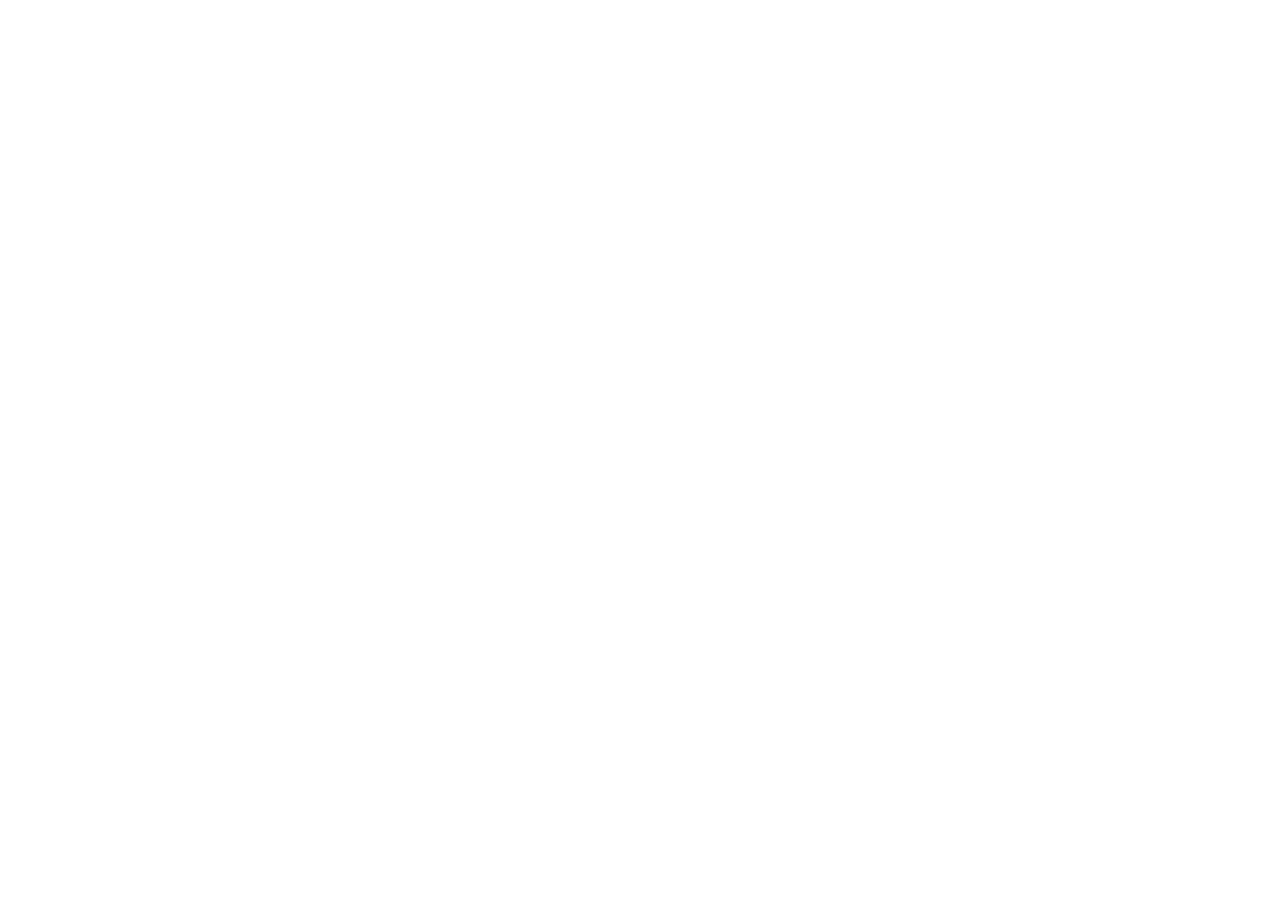
==== commit 6f6c45a9: "helo" ====
--- a/200.html
+++ b/200.html
@@ -3,18 +3,18 @@
 <head><meta charset="utf-8">
 <meta name="viewport" content="width=device-width, initial-scale=1.0">
 <style>/*! tailwindcss v3.3.5 | MIT License | https://tailwindcss.com*/*,:after,:before{border:0 solid #e5e7eb;box-sizing:border-box}:after,:before{--tw-content:""}html{-webkit-text-size-adjust:100%;font-feature-settings:normal;font-family:ui-sans-serif,system-ui,-apple-system,BlinkMacSystemFont,Segoe UI,Roboto,Helvetica Neue,Arial,Noto Sans,sans-serif,Apple Color Emoji,Segoe UI Emoji,Segoe UI Symbol,Noto Color Emoji;font-variation-settings:normal;line-height:1.5;-moz-tab-size:4;-o-tab-size:4;tab-size:4}body{line-height:inherit;margin:0}hr{border-top-width:1px;color:inherit;height:0}abbr:where([title]){-webkit-text-decoration:underline dotted;text-decoration:underline dotted}h1,h2,h3,h4,h5,h6{font-size:inherit;font-weight:inherit}a{color:inherit;text-decoration:inherit}b,strong{font-weight:bolder}code,kbd,pre,samp{font-family:ui-monospace,SFMono-Regular,Menlo,Monaco,Consolas,Liberation Mono,Courier New,monospace;font-size:1em}small{font-size:80%}sub,sup{font-size:75%;line-height:0;position:relative;vertical-align:baseline}sub{bottom:-.25em}sup{top:-.5em}table{border-collapse:collapse;border-color:inherit;text-indent:0}button,input,optgroup,select,textarea{font-feature-settings:inherit;color:inherit;font-family:inherit;font-size:100%;font-variation-settings:inherit;font-weight:inherit;line-height:inherit;margin:0;padding:0}button,select{text-transform:none}[type=button],[type=reset],[type=submit],button{-webkit-appearance:button;background-color:transparent;background-image:none}:-moz-focusring{outline:auto}:-moz-ui-invalid{box-shadow:none}progress{vertical-align:baseline}::-webkit-inner-spin-button,::-webkit-outer-spin-button{height:auto}[type=search]{-webkit-appearance:textfield;outline-offset:-2px}::-webkit-search-decoration{-webkit-appearance:none}::-webkit-file-upload-button{-webkit-appearance:button;font:inherit}summary{display:list-item}blockquote,dd,dl,figure,h1,h2,h3,h4,h5,h6,hr,p,pre{margin:0}fieldset{margin:0}fieldset,legend{padding:0}menu,ol,ul{list-style:none;margin:0;padding:0}dialog{padding:0}textarea{resize:vertical}input::-moz-placeholder,textarea::-moz-placeholder{color:#9ca3af;opacity:1}input::placeholder,textarea::placeholder{color:#9ca3af;opacity:1}[role=button],button{cursor:pointer}:disabled{cursor:default}audio,canvas,embed,iframe,img,object,svg,video{display:block;vertical-align:middle}img,video{height:auto;max-width:100%}[hidden]{display:none}[multiple],[type=date],[type=datetime-local],[type=email],[type=month],[type=number],[type=password],[type=search],[type=tel],[type=text],[type=time],[type=url],[type=week],input:where(:not([type])),select,textarea{--tw-shadow:0 0 #0000;-webkit-appearance:none;-moz-appearance:none;appearance:none;background-color:#fff;border-color:#6b7280;border-radius:0;border-width:1px;font-size:1rem;line-height:1.5rem;padding:.5rem .75rem}[multiple]:focus,[type=date]:focus,[type=datetime-local]:focus,[type=email]:focus,[type=month]:focus,[type=number]:focus,[type=password]:focus,[type=search]:focus,[type=tel]:focus,[type=text]:focus,[type=time]:focus,[type=url]:focus,[type=week]:focus,input:where(:not([type])):focus,select:focus,textarea:focus{--tw-ring-inset:var(--tw-empty,/*!*/ /*!*/);--tw-ring-offset-width:0px;--tw-ring-offset-color:#fff;--tw-ring-color:#2563eb;--tw-ring-offset-shadow:var(--tw-ring-inset) 0 0 0 var(--tw-ring-offset-width) var(--tw-ring-offset-color);--tw-ring-shadow:var(--tw-ring-inset) 0 0 0 calc(1px + var(--tw-ring-offset-width)) var(--tw-ring-color);border-color:#2563eb;box-shadow:var(--tw-ring-offset-shadow),var(--tw-ring-shadow),var(--tw-shadow);outline:2px solid transparent;outline-offset:2px}input::-moz-placeholder,textarea::-moz-placeholder{color:#6b7280;opacity:1}input::placeholder,textarea::placeholder{color:#6b7280;opacity:1}::-webkit-datetime-edit-fields-wrapper{padding:0}::-webkit-date-and-time-value{min-height:1.5em;text-align:inherit}::-webkit-datetime-edit{display:inline-flex}::-webkit-datetime-edit,::-webkit-datetime-edit-day-field,::-webkit-datetime-edit-hour-field,::-webkit-datetime-edit-meridiem-field,::-webkit-datetime-edit-millisecond-field,::-webkit-datetime-edit-minute-field,::-webkit-datetime-edit-month-field,::-webkit-datetime-edit-second-field,::-webkit-datetime-edit-year-field{padding-bottom:0;padding-top:0}select{background-image:url("data:image/svg+xml;charset=utf-8,%3Csvg xmlns='http://www.w3.org/2000/svg' fill='none' viewBox='0 0 20 20'%3E%3Cpath stroke='%236b7280' stroke-linecap='round' stroke-linejoin='round' stroke-width='1.5' d='m6 8 4 4 4-4'/%3E%3C/svg%3E");background-position:right .5rem center;background-repeat:no-repeat;background-size:1.5em 1.5em;padding-right:2.5rem;-webkit-print-color-adjust:exact;print-color-adjust:exact}[multiple],[size]:where(select:not([size="1"])){background-image:none;background-position:0 0;background-repeat:unset;background-size:initial;padding-right:.75rem;-webkit-print-color-adjust:unset;print-color-adjust:unset}[type=checkbox],[type=radio]{--tw-shadow:0 0 #0000;-webkit-appearance:none;-moz-appearance:none;appearance:none;background-color:#fff;background-origin:border-box;border-color:#6b7280;border-width:1px;color:#2563eb;display:inline-block;flex-shrink:0;height:1rem;padding:0;-webkit-print-color-adjust:exact;print-color-adjust:exact;-webkit-user-select:none;-moz-user-select:none;user-select:none;vertical-align:middle;width:1rem}[type=checkbox]{border-radius:0}[type=radio]{border-radius:100%}[type=checkbox]:focus,[type=radio]:focus{--tw-ring-inset:var(--tw-empty,/*!*/ /*!*/);--tw-ring-offset-width:2px;--tw-ring-offset-color:#fff;--tw-ring-color:#2563eb;--tw-ring-offset-shadow:var(--tw-ring-inset) 0 0 0 var(--tw-ring-offset-width) var(--tw-ring-offset-color);--tw-ring-shadow:var(--tw-ring-inset) 0 0 0 calc(2px + var(--tw-ring-offset-width)) var(--tw-ring-color);box-shadow:var(--tw-ring-offset-shadow),var(--tw-ring-shadow),var(--tw-shadow);outline:2px solid transparent;outline-offset:2px}[type=checkbox]:checked,[type=radio]:checked{background-color:currentColor;background-position:50%;background-repeat:no-repeat;background-size:100% 100%;border-color:transparent}[type=checkbox]:checked{background-image:url("data:image/svg+xml;charset=utf-8,%3Csvg xmlns='http://www.w3.org/2000/svg' fill='%23fff' viewBox='0 0 16 16'%3E%3Cpath d='M12.207 4.793a1 1 0 0 1 0 1.414l-5 5a1 1 0 0 1-1.414 0l-2-2a1 1 0 0 1 1.414-1.414L6.5 9.086l4.293-4.293a1 1 0 0 1 1.414 0z'/%3E%3C/svg%3E")}[type=radio]:checked{background-image:url("data:image/svg+xml;charset=utf-8,%3Csvg xmlns='http://www.w3.org/2000/svg' fill='%23fff' viewBox='0 0 16 16'%3E%3Ccircle cx='8' cy='8' r='3'/%3E%3C/svg%3E")}[type=checkbox]:checked:focus,[type=checkbox]:checked:hover,[type=radio]:checked:focus,[type=radio]:checked:hover{background-color:currentColor;border-color:transparent}[type=checkbox]:indeterminate{background-color:currentColor;background-image:url("data:image/svg+xml;charset=utf-8,%3Csvg xmlns='http://www.w3.org/2000/svg' fill='none' viewBox='0 0 16 16'%3E%3Cpath stroke='%23fff' stroke-linecap='round' stroke-linejoin='round' stroke-width='2' d='M4 8h8'/%3E%3C/svg%3E");background-position:50%;background-repeat:no-repeat;background-size:100% 100%;border-color:transparent}[type=checkbox]:indeterminate:focus,[type=checkbox]:indeterminate:hover{background-color:currentColor;border-color:transparent}[type=file]{background:unset;border-color:inherit;border-radius:0;border-width:0;font-size:unset;line-height:inherit;padding:0}[type=file]:focus{outline:1px solid ButtonText;outline:1px auto -webkit-focus-ring-color}*,:after,:before{--tw-border-spacing-x:0;--tw-border-spacing-y:0;--tw-translate-x:0;--tw-translate-y:0;--tw-rotate:0;--tw-skew-x:0;--tw-skew-y:0;--tw-scale-x:1;--tw-scale-y:1;--tw-pan-x: ;--tw-pan-y: ;--tw-pinch-zoom: ;--tw-scroll-snap-strictness:proximity;--tw-gradient-from-position: ;--tw-gradient-via-position: ;--tw-gradient-to-position: ;--tw-ordinal: ;--tw-slashed-zero: ;--tw-numeric-figure: ;--tw-numeric-spacing: ;--tw-numeric-fraction: ;--tw-ring-inset: ;--tw-ring-offset-width:0px;--tw-ring-offset-color:#fff;--tw-ring-color:rgba(59,130,246,.5);--tw-ring-offset-shadow:0 0 #0000;--tw-ring-shadow:0 0 #0000;--tw-shadow:0 0 #0000;--tw-shadow-colored:0 0 #0000;--tw-blur: ;--tw-brightness: ;--tw-contrast: ;--tw-grayscale: ;--tw-hue-rotate: ;--tw-invert: ;--tw-saturate: ;--tw-sepia: ;--tw-drop-shadow: ;--tw-backdrop-blur: ;--tw-backdrop-brightness: ;--tw-backdrop-contrast: ;--tw-backdrop-grayscale: ;--tw-backdrop-hue-rotate: ;--tw-backdrop-invert: ;--tw-backdrop-opacity: ;--tw-backdrop-saturate: ;--tw-backdrop-sepia: }::backdrop{--tw-border-spacing-x:0;--tw-border-spacing-y:0;--tw-translate-x:0;--tw-translate-y:0;--tw-rotate:0;--tw-skew-x:0;--tw-skew-y:0;--tw-scale-x:1;--tw-scale-y:1;--tw-pan-x: ;--tw-pan-y: ;--tw-pinch-zoom: ;--tw-scroll-snap-strictness:proximity;--tw-gradient-from-position: ;--tw-gradient-via-position: ;--tw-gradient-to-position: ;--tw-ordinal: ;--tw-slashed-zero: ;--tw-numeric-figure: ;--tw-numeric-spacing: ;--tw-numeric-fraction: ;--tw-ring-inset: ;--tw-ring-offset-width:0px;--tw-ring-offset-color:#fff;--tw-ring-color:rgba(59,130,246,.5);--tw-ring-offset-shadow:0 0 #0000;--tw-ring-shadow:0 0 #0000;--tw-shadow:0 0 #0000;--tw-shadow-colored:0 0 #0000;--tw-blur: ;--tw-brightness: ;--tw-contrast: ;--tw-grayscale: ;--tw-hue-rotate: ;--tw-invert: ;--tw-saturate: ;--tw-sepia: ;--tw-drop-shadow: ;--tw-backdrop-blur: ;--tw-backdrop-brightness: ;--tw-backdrop-contrast: ;--tw-backdrop-grayscale: ;--tw-backdrop-hue-rotate: ;--tw-backdrop-invert: ;--tw-backdrop-opacity: ;--tw-backdrop-saturate: ;--tw-backdrop-sepia: }.static{position:static}.float-right{float:right}.mx-4{margin-left:1rem;margin-right:1rem}.mx-auto{margin-left:auto;margin-right:auto}.my-1{margin-bottom:.25rem;margin-top:.25rem}.my-2{margin-bottom:.5rem;margin-top:.5rem}.my-auto{margin-bottom:auto;margin-top:auto}.mt-2{margin-top:.5rem}.mt-5{margin-top:1.25rem}.mt-\[15px\]{margin-top:15px}.mt-\[20px\]{margin-top:20px}.mt-\[50px\]{margin-top:50px}.inline-block{display:inline-block}.flex{display:flex}.inline-flex{display:inline-flex}.h-16{height:4rem}.h-5{height:1.25rem}.h-6{height:1.5rem}.h-\[36px\]{height:36px}.h-\[48\.05px\]{height:48.05px}.h-auto{height:auto}.w-16{width:4rem}.w-5{width:1.25rem}.w-6{width:1.5rem}.w-\[1140px\]{width:1140px}.w-\[240px\]{width:240px}.w-\[36px\]{width:36px}.w-full{width:100%}.flex-grow{flex-grow:1}.transform{transform:translate(var(--tw-translate-x),var(--tw-translate-y)) rotate(var(--tw-rotate)) skewX(var(--tw-skew-x)) skewY(var(--tw-skew-y)) scaleX(var(--tw-scale-x)) scaleY(var(--tw-scale-y))}.cursor-default{cursor:default}.cursor-pointer{cursor:pointer}.flex-col{flex-direction:column}.items-center{align-items:center}.justify-center{justify-content:center}.justify-between{justify-content:space-between}.gap-2{gap:.5rem}.gap-3{gap:.75rem}.gap-4{gap:1rem}.gap-5{gap:1.25rem}.gap-6{gap:1.5rem}.rounded{border-radius:.25rem}.rounded-full{border-radius:9999px}.rounded-md{border-radius:.375rem}.border-b-2{border-bottom-width:2px}.border-\[\#e4e4e4\]{--tw-border-opacity:1;border-color:rgb(228 228 228/var(--tw-border-opacity))}.bg-\[\#003866\]{--tw-bg-opacity:1;background-color:rgb(0 56 102/var(--tw-bg-opacity))}.bg-\[\#cee5d3\]{--tw-bg-opacity:1;background-color:rgb(206 229 211/var(--tw-bg-opacity))}.bg-\[\#ffd6db\]{--tw-bg-opacity:1;background-color:rgb(255 214 219/var(--tw-bg-opacity))}.bg-emerald-500{--tw-bg-opacity:1;background-color:rgb(16 185 129/var(--tw-bg-opacity))}.bg-violet-600{--tw-bg-opacity:1;background-color:rgb(124 58 237/var(--tw-bg-opacity))}.bg-white{--tw-bg-opacity:1;background-color:rgb(255 255 255/var(--tw-bg-opacity))}.p-2{padding:.5rem}.px-10{padding-left:2.5rem;padding-right:2.5rem}.px-2{padding-left:.5rem;padding-right:.5rem}.px-4{padding-left:1rem;padding-right:1rem}.py-2{padding-bottom:.5rem;padding-top:.5rem}.py-20{padding-bottom:5rem;padding-top:5rem}.py-8{padding-bottom:2rem;padding-top:2rem}.pl-\[20px\]{padding-left:20px}.pr-2{padding-right:.5rem}.pr-4{padding-right:1rem}.text-center{text-align:center}.text-2xl{font-size:1.5rem;line-height:2rem}.text-3xl{font-size:1.875rem;line-height:2.25rem}.text-\[12px\]{font-size:12px}.text-\[14px\]{font-size:14px}.text-\[16px\]{font-size:16px}.text-\[20px\]{font-size:20px}.text-lg{font-size:1.125rem;line-height:1.75rem}.text-sm{font-size:.875rem;line-height:1.25rem}.font-black{font-weight:900}.font-bold{font-weight:700}.font-medium{font-weight:500}.font-normal{font-weight:400}.leading-\[30px\]{line-height:30px}.text-\[\#404040\]{--tw-text-opacity:1;color:rgb(64 64 64/var(--tw-text-opacity))}.text-\[\#585858\]{--tw-text-opacity:1;color:rgb(88 88 88/var(--tw-text-opacity))}.text-\[\#616161\]{--tw-text-opacity:1;color:rgb(97 97 97/var(--tw-text-opacity))}.text-\[\#7f7f7f\]{--tw-text-opacity:1;color:rgb(127 127 127/var(--tw-text-opacity))}.text-\[\#986dff\]{--tw-text-opacity:1;color:rgb(152 109 255/var(--tw-text-opacity))}.text-\[\#F8FAFC\]{--tw-text-opacity:1;color:rgb(248 250 252/var(--tw-text-opacity))}.text-gray-400{--tw-text-opacity:1;color:rgb(156 163 175/var(--tw-text-opacity))}.text-gray-500{--tw-text-opacity:1;color:rgb(107 114 128/var(--tw-text-opacity))}.text-green-500{--tw-text-opacity:1;color:rgb(34 197 94/var(--tw-text-opacity))}.text-indigo-400{--tw-text-opacity:1;color:rgb(129 140 248/var(--tw-text-opacity))}.text-sky-500{--tw-text-opacity:1;color:rgb(14 165 233/var(--tw-text-opacity))}.text-violet-400{--tw-text-opacity:1;color:rgb(167 139 250/var(--tw-text-opacity))}.text-violet-600{--tw-text-opacity:1;color:rgb(124 58 237/var(--tw-text-opacity))}.text-white{--tw-text-opacity:1;color:rgb(255 255 255/var(--tw-text-opacity))}.opacity-25{opacity:.25}.filter{filter:var(--tw-blur) var(--tw-brightness) var(--tw-contrast) var(--tw-grayscale) var(--tw-hue-rotate) var(--tw-invert) var(--tw-saturate) var(--tw-sepia) var(--tw-drop-shadow)}html.dark{--tw-bg-opacity:1;--tw-text-opacity:1;background-color:rgb(31 41 55/var(--tw-bg-opacity));color:rgb(243 244 246/var(--tw-text-opacity))}.hover\:rotate-45:hover{--tw-rotate:45deg;transform:translate(var(--tw-translate-x),var(--tw-translate-y)) rotate(var(--tw-rotate)) skewX(var(--tw-skew-x)) skewY(var(--tw-skew-y)) scaleX(var(--tw-scale-x)) scaleY(var(--tw-scale-y))}.hover\:bg-violet-700:hover{--tw-bg-opacity:1;background-color:rgb(109 40 217/var(--tw-bg-opacity))}.hover\:duration-500:hover{transition-duration:.5s}@media (min-width:768px){.md\:text-3xl{font-size:1.875rem;line-height:2.25rem}.md\:text-4xl{font-size:2.25rem;line-height:2.5rem}.md\:text-xl{font-size:1.25rem;line-height:1.75rem}}</style>
-<style>@import url("https://fonts.googleapis.com/css2?family=Archivo:wght@300;400;500;600;700;800&display=swap");*{box-sizing:border-box;font-family:Archivo;margin:0;padding:0}::-moz-selection{background-color:#986dff;color:#fff}::selection{background-color:#986dff;color:#fff}ol,ul{list-style:none;margin:0;padding:0}a{text-decoration:none}img{display:block;height:auto;max-width:100%}h1,h2,h3,h4,h5,h6,p{margin:0}button,input{border:0;font-family:Archivo}button:focus,input:focus{border:0}body{background-color:#fff;font-family:Archivo;overflow-x:hidden}html{scroll-behavior:smooth}::-webkit-scrollbar{width:8px}::-webkit-scrollbar-track{background-color:#111}::-webkit-scrollbar-thumb{background-color:#986dff;border-radius:8px}header{backdrop-filter:blur(24px);-webkit-backdrop-filter:blur(24px);background:#111;border-bottom:1px solid #101013;left:0;padding:0 50px;position:fixed;top:0;width:100%;z-index:999}@media screen and (max-width:992px){header{padding:0 24px}}header .grid-layout nav{align-items:center;display:flex;flex-wrap:wrap;height:100px;justify-content:space-between;padding:0 8px}header .grid-layout nav img{width:150px}header .grid-layout nav .nav-list{display:flex;list-style:none}header .grid-layout nav .nav-list li{margin-left:48px}@media screen and (max-width:992px){header .grid-layout nav .nav-list li{margin-left:0}}header .grid-layout nav .nav-list li a{color:#9ca3af;position:relative}header .grid-layout nav .nav-list li a:after{background:linear-gradient(270deg,#986dff,#17161d);bottom:-7px;content:"";height:1px;left:0;position:absolute;transform:scaleX(0);transform-origin:bottom right;transition:transform .5s cubic-bezier(.86,0,.07,1);width:100%}header .grid-layout nav .nav-list li a:hover:after{transform:scaleX(1);transform-origin:bottom left}header .grid-layout nav .nav-list li a:hover{color:#fff}.mobile-menu{display:none}.mobile-menu div{background-color:#fff;height:1px;margin:8px;transition:.4s;width:32px}.nav-list.active{transition:all 1s ease;visibility:initial}@keyframes navLinkFade{0%{opacity:0;transform:translateX(100px)}to{opacity:1;transform:translateX(0)}}.mobile-menu.active .line1{transform:rotate(-45deg) translate(-8px,8px)}.mobile-menu.active .line2{opacity:0}.mobile-menu.active .line3{transform:rotate(45deg) translate(-5px,-5px)}@media screen and (max-width:992px){body{overflow-x:hidden}.nav-list{background-color:#151515;flex-direction:column;height:100vh;padding-top:96px;position:absolute;right:0;text-align:center;top:100px;visibility:hidden;width:100vw;z-index:999}header .grid-layout nav .nav-list li{margin-bottom:48px;opacity:0}.mobile-menu{display:block}}#s-home{background-color:#111;padding:0 50px;position:relative}@media screen and (max-width:992px){#s-home{padding:100px 20px 0}}#s-home .grid-layout #home{align-items:center;display:flex;min-height:90vh;overflow:hidden;padding:210px 0 140px;width:100%}@media screen and (max-width:992px){#s-home .grid-layout #home{padding:0}}#s-home .grid-layout #home #home-container-text{flex-direction:column;width:100%}@media screen and (max-width:992px){#s-home .grid-layout #home #home-container-text{align-items:center;display:flex;flex-direction:column;padding:0;text-align:center;width:100%}}#s-home .grid-layout #home #home-container-text h1{color:#fff;font-weight:500;line-height:140%;max-width:650px}#s-home .grid-layout #home #home-container-text h1 span{color:#986dff}#s-home .grid-layout #home #home-container-text p{color:#9ca3af;font-weight:300;line-height:160%;margin:40px 0;max-width:600px}#s-home .grid-layout #home #home-container-text a{align-items:center;-webkit-backdrop-filter:blur(10px);backdrop-filter:blur(10px);background:#986dff;border-radius:4px;color:#fff;display:flex;font-weight:400;justify-content:center;margin-top:30px;max-width:250px;padding:20px 32px;transition:all .4s ease}#s-home .grid-layout #home #home-container-text a:hover{max-width:270px;padding:20px 45px}#s-home .grid-layout #home #logo{position:absolute;right:-50px;top:50%;transform:translateY(-50%)}@media screen and (max-width:1200px){#s-home .grid-layout #home #logo{display:none}}#s-about{background-color:#111;padding:72px 0}@media screen and (max-width:1200px){#s-about{padding:72px 20px}}#s-about .grid-layout>div{align-items:center;background-color:#151515;border:2px solid #1f1f1f;border-radius:4px;display:flex;height:auto;justify-content:space-between;padding:24px}@media screen and (max-width:1200px){#s-about .grid-layout>div{flex-wrap:wrap;gap:32px}}#s-about .grid-layout>div #creator-photo{background-image:url(/image/mdyounoch.jpg);background-position:top;background-repeat:no-repeat;background-size:cover;border-radius:4px;height:500px;width:47%}@media screen and (max-width:1200px){#s-about .grid-layout>div #creator-photo{height:400px;width:100%}}@media screen and (max-width:992px){#s-about .grid-layout>div #creator-photo{height:350px}}@media screen and (max-width:768px){#s-about .grid-layout>div #creator-photo{height:300px}}#s-about .grid-layout>div #creator-photo h3{background-color:#fff;border-radius:16px;color:#111;font-weight:500;margin:16px;padding:8px;text-align:center;width:180px}#s-about .grid-layout>div div:nth-child(2){width:49%}@media screen and (max-width:1200px){#s-about .grid-layout>div div:nth-child(2){width:100%}}#s-about .grid-layout>div div:nth-child(2) h2{color:#fff;font-weight:500;margin:16px 0}#s-about .grid-layout>div div:nth-child(2) h3{color:#fff;font-weight:300;margin-bottom:16px}#s-about .grid-layout>div div:nth-child(2) h4{color:#986dff;font-weight:500}#s-about .grid-layout>div div:nth-child(2) p{color:#9ca3af;line-height:160%;margin:32px 0 48px}#s-about .grid-layout>div div:nth-child(2) nav ul{align-items:center;display:flex;gap:16px}@media screen and (max-width:1200px){#s-about .grid-layout>div div:nth-child(2) nav ul{flex-wrap:wrap}}#s-about .grid-layout>div div:nth-child(2) nav ul a{background-color:#111;border:2px solid #1f1f1f;border-radius:6px;padding:16px}@media screen and (max-width:1200px){#s-about .grid-layout>div div:nth-child(2) nav ul a img{width:40px}}#s-about .grid-layout>div div:nth-child(2) nav ul a:hover{border-color:#986dff}#s-experience{background-color:#151515;color:#fff;padding:96px 48px}@media screen and (max-width:992px){#s-experience{padding:48px 24px}}#s-experience .grid-layout h2{color:#fff;font-weight:500;padding-bottom:24px}#s-experience .grid-layout h2 span{color:#986dff}#s-experience .grid-layout #experience{display:flex;gap:40px;margin-top:32px}@media screen and (max-width:1200px){#s-experience .grid-layout #experience{flex-wrap:wrap}}#s-experience .grid-layout #experience .option-experience{display:flex;flex-direction:column;width:25%}@media screen and (max-width:1200px){#s-experience .grid-layout #experience .option-experience{width:100%}}#s-experience .grid-layout #experience .option-experience .activeExperience{border-left:4px solid #986dff;color:#986dff}#s-experience .grid-layout #experience .option-experience .activeExperience h3{font-weight:600}#s-experience .grid-layout #experience .option-experience>div{background-color:#111;border-left:4px solid #111;padding:24px 32px;text-align:left}#s-experience .grid-layout #experience .option-experience>div:hover{cursor:pointer}#s-experience .grid-layout #experience .option-experience>div h3{font-weight:400}#s-experience .grid-layout #experience .text-experience{width:75%}@media screen and (max-width:1200px){#s-experience .grid-layout #experience .text-experience{width:100%}}#s-experience .grid-layout #experience .text-experience>div{align-items:center;display:flex;justify-content:space-between}@media screen and (max-width:1200px){#s-experience .grid-layout #experience .text-experience>div{flex-wrap:wrap;gap:32px}}#s-experience .grid-layout #experience .text-experience>div h4{font-weight:400}#s-experience .grid-layout #experience .text-experience>div p{color:#9ca3af}#s-experience .grid-layout #experience .text-experience h5{color:#986dff;font-weight:500;margin:32px 0}#s-experience .grid-layout #experience .text-experience p{color:#9ca3af;font-weight:400;line-height:160%}#s-projects{background-color:#111;padding:96px 48px;text-align:center}@media screen and (max-width:992px){#s-projects{padding:48px 24px}}#s-projects .grid-layout h2{color:#fff;font-weight:500;padding-bottom:24px}#s-projects .grid-layout h2 span{color:#986dff}#s-projects .grid-layout #projects{align-items:stretch;display:flex;flex-wrap:wrap;justify-content:space-between;margin:24px 0;text-align:left}#s-projects .grid-layout #projects .teslabank,#s-projects .grid-layout #projects .teslabank:hover{border:1px solid #e51d37}#s-projects .grid-layout #projects .naped,#s-projects .grid-layout #projects .naped:hover{border:1px solid #00a3ff}#s-projects .grid-layout #projects .efront,#s-projects .grid-layout #projects .efront:hover{border:1px solid #a6fb98}#s-projects .grid-layout #projects .steam,#s-projects .grid-layout #projects .steam:hover{border:1px solid #536fed}#s-projects .grid-layout #projects>article{background-color:#151515;border:1px solid #111;flex-basis:calc(33% - 20px);flex-grow:1;height:auto;margin:8px;padding:32px;transition:all 1s ease}#s-projects .grid-layout #projects>article:hover{border:1px solid #986dff}@media screen and (max-width:1200px){#s-projects .grid-layout #projects>article{flex-basis:calc(50% - 20px)}}@media screen and (max-width:768px){#s-projects .grid-layout #projects>article{flex-basis:calc(100% - 20px)}}#s-projects .grid-layout #teslabank{color:#e51d37}#s-projects .grid-layout #teslabank:after{background:linear-gradient(270deg,#e51d37,#17161d)}#s-projects .grid-layout #naped{color:#00a3ff}#s-projects .grid-layout #naped:after{background:linear-gradient(270deg,#00a3ff,#17161d)}#s-projects .grid-layout #efront{color:#a6fb98}#s-projects .grid-layout #efront:after{background:linear-gradient(270deg,#a6fb98,#17161d)}#s-projects .grid-layout #steam{color:#536fed}#s-projects .grid-layout #steam:after{background:linear-gradient(270deg,#536fed,#17161d)}#s-projects .grid-layout a{color:#986dff;font-weight:400;position:relative}#s-projects .grid-layout a:after{background:linear-gradient(270deg,#986dff,#17161d);bottom:-7px;content:"";height:1px;left:0;position:absolute;transform:scaleX(0);transform-origin:bottom right;transition:transform .5s cubic-bezier(.86,0,.07,1);width:100%}#s-projects .grid-layout a:hover:after{transform:scaleX(1);transform-origin:bottom left}#s-services{background-color:#151515;padding:96px 48px}@media screen and (max-width:992px){#s-services{padding:48px 24px}}#s-services .grid-layout h2{color:#fff;font-weight:500;padding-bottom:24px;text-align:center}#s-services .grid-layout h2 span{color:#986dff}#s-services .grid-layout #services{display:flex;flex-wrap:wrap;height:auto;margin:24px 0}#s-services .grid-layout #services article{background-color:#111;border:1px solid #1f1f1f;border-radius:4px;flex-basis:calc(33% - 20px);flex-grow:1;height:auto;margin:8px;padding:32px;transition:all 1s ease}#s-services .grid-layout #services article:hover{border:1px solid #986dff}@media screen and (max-width:1200px){#s-services .grid-layout #services article{flex-basis:calc(50% - 20px)}}@media screen and (max-width:768px){#s-services .grid-layout #services article{flex-basis:calc(100% - 20px)}}#s-services .grid-layout #services article div{height:90px}#s-services .grid-layout #services article div img{width:70px}#s-services .grid-layout #services article h3{color:#fff;font-weight:500;padding:24px 0}#s-services .grid-layout #services article p{color:#9ca3af;line-height:3.2rem}#s-skills{background-color:#111;padding:96px 48px}@media screen and (max-width:992px){#s-skills{padding:48px 24px}}#s-skills .grid-layout #skills{align-items:center;display:flex;flex-wrap:wrap;height:auto;justify-content:space-between;padding:8px}#s-skills .grid-layout #skills article,#s-skills .grid-layout #skills div{width:50%}@media screen and (max-width:1200px){#s-skills .grid-layout #skills article,#s-skills .grid-layout #skills div{width:100%}}#s-skills .grid-layout #skills #skills-text{min-height:400px}@media screen and (max-width:768px){#s-skills .grid-layout #skills #skills-text{min-height:auto}}#s-skills .grid-layout #skills #skills-text h2{color:#fff;font-weight:500;margin-bottom:32px}#s-skills .grid-layout #skills #skills-text h2 span{color:#986dff}#s-skills .grid-layout #skills #skills-text .changeDescription{transition:all 2s ease}@media screen and (max-width:768px){#s-skills .grid-layout #skills #skills-text .changeDescription{display:none}}#s-skills .grid-layout #skills #skills-text p{color:#9ca3af;line-height:3.2rem;max-width:500px}#s-skills .grid-layout #skills #skills-cards{display:flex;flex-wrap:wrap;gap:24px}@media screen and (max-width:1200px){#s-skills .grid-layout #skills #skills-cards{margin-top:48px}}#s-skills .grid-layout #skills #skills-cards article{align-items:center;background-color:#151515;border:1px solid #1f1f1f;border-radius:4px;display:flex;flex-grow:1;flex-wrap:wrap;height:130px;justify-content:space-between;justify-content:center;position:relative;transition:all 1s ease;width:20%}#s-skills .grid-layout #skills #skills-cards article:hover{border:1px solid #986dff}@media screen and (max-width:768px){#s-skills .grid-layout #skills #skills-cards article{width:40%}}footer{background-color:#151515;color:#fff;height:auto;padding:24px 0;width:100%}footer .grid-layout{align-items:center;display:flex;justify-content:space-between;width:100%}footer p a{color:#986dff;font-weight:500}footer img{width:32px}footer div{align-items:center;display:flex;gap:16px}@media screen and (max-width:1200px){footer .grid-layout{flex-wrap:wrap;gap:48px;justify-content:center;text-align:center}footer .grid-layout div{display:none}}.typewriter:after{animation:blink 1s infinite;color:#986dff;content:"|";margin-left:8px;opacity:1}@keyframes blink{to{opacity:1}50%{opacity:0}}.grid-layout{margin:0 auto;max-width:1140px}</style>
-<link rel="stylesheet" href="/_nuxt/entry.a0b4bd26.css">
-<link rel="modulepreload" as="script" crossorigin href="/_nuxt/entry.edb8788e.js">
-<link rel="prefetch" as="script" crossorigin href="/_nuxt/default.e8627780.js">
-<link rel="prefetch" as="script" crossorigin href="/_nuxt/_plugin-vue_export-helper.c27b6911.js">
-<link rel="prefetch" as="script" crossorigin href="/_nuxt/Footer.8eba6f28.js">
-<link rel="prefetch" as="script" crossorigin href="/_nuxt/vue.f36acd1f.f4a48308.js">
-<link rel="prefetch" as="script" crossorigin href="/_nuxt/home.c7a4d5d1.js">
-<link rel="prefetch" as="script" crossorigin href="/_nuxt/error-404.310972e2.js">
-<link rel="prefetch" as="script" crossorigin href="/_nuxt/error-500.5251b19d.js">
-<script type="module" src="/_nuxt/entry.edb8788e.js" crossorigin></script><script>"use strict";(()=>{const a=window,e=document.documentElement,m=["dark","light"],c=window.localStorage.getItem("nuxt-color-mode")||"system";let n=c==="system"?f():c;const l=e.getAttribute("data-color-mode-forced");l&&(n=l),i(n),a["__NUXT_COLOR_MODE__"]={preference:c,value:n,getColorScheme:f,addColorScheme:i,removeColorScheme:d};function i(o){const t=""+o+"",s="";e.classList?e.classList.add(t):e.className+=" "+t,s&&e.setAttribute("data-"+s,o)}function d(o){const t=""+o+"",s="";e.classList?e.classList.remove(t):e.className=e.className.replace(new RegExp(t,"g"),""),s&&e.removeAttribute("data-"+s)}function r(o){return a.matchMedia("(prefers-color-scheme"+o+")")}function f(){if(a.matchMedia&&r("").media!=="not all"){for(const o of m)if(r(":"+o).matches)return o}return"light"}})();
+<style>@import url("https://fonts.googleapis.com/css2?family=Archivo:wght@300;400;500;600;700;800&display=swap");*{box-sizing:border-box;font-family:Archivo;margin:0;padding:0}::-moz-selection{background-color:#986dff;color:#fff}::selection{background-color:#986dff;color:#fff}ol,ul{list-style:none;margin:0;padding:0}a{text-decoration:none}img{display:block;height:auto;max-width:100%}h1,h2,h3,h4,h5,h6,p{margin:0}button,input{border:0;font-family:Archivo}button:focus,input:focus{border:0}body{background-color:#fff;font-family:Archivo;overflow-x:hidden}html{scroll-behavior:smooth}::-webkit-scrollbar{width:8px}::-webkit-scrollbar-track{background-color:#111}::-webkit-scrollbar-thumb{background-color:#986dff;border-radius:8px}header{backdrop-filter:blur(24px);-webkit-backdrop-filter:blur(24px);background:#111;border-bottom:1px solid #101013;left:0;padding:0 50px;position:fixed;top:0;width:100%;z-index:999}@media screen and (max-width:992px){header{padding:0 24px}}header .grid-layout nav{align-items:center;display:flex;flex-wrap:wrap;height:100px;justify-content:space-between;padding:0 8px}header .grid-layout nav img{width:150px}header .grid-layout nav .nav-list{display:flex;list-style:none}header .grid-layout nav .nav-list li{margin-left:48px}@media screen and (max-width:992px){header .grid-layout nav .nav-list li{margin-left:0}}header .grid-layout nav .nav-list li a{color:#9ca3af;position:relative}header .grid-layout nav .nav-list li a:after{background:linear-gradient(270deg,#986dff,#17161d);bottom:-7px;content:"";height:1px;left:0;position:absolute;transform:scaleX(0);transform-origin:bottom right;transition:transform .5s cubic-bezier(.86,0,.07,1);width:100%}header .grid-layout nav .nav-list li a:hover:after{transform:scaleX(1);transform-origin:bottom left}header .grid-layout nav .nav-list li a:hover{color:#fff}.mobile-menu{display:none}.mobile-menu div{background-color:#fff;height:1px;margin:8px;transition:.4s;width:32px}.nav-list.active{transition:all 1s ease;visibility:initial}@keyframes navLinkFade{0%{opacity:0;transform:translateX(100px)}to{opacity:1;transform:translateX(0)}}.mobile-menu.active .line1{transform:rotate(-45deg) translate(-8px,8px)}.mobile-menu.active .line2{opacity:0}.mobile-menu.active .line3{transform:rotate(45deg) translate(-5px,-5px)}@media screen and (max-width:992px){body{overflow-x:hidden}.nav-list{background-color:#151515;flex-direction:column;height:100vh;padding-top:96px;position:absolute;right:0;text-align:center;top:100px;visibility:hidden;width:100vw;z-index:999}header .grid-layout nav .nav-list li{margin-bottom:48px;opacity:0}.mobile-menu{display:block}}#s-home{background-color:#111;padding:0 50px;position:relative}@media screen and (max-width:992px){#s-home{padding:100px 20px 0}}#s-home .grid-layout #home{align-items:center;display:flex;min-height:90vh;overflow:hidden;padding:210px 0 140px;width:100%}@media screen and (max-width:992px){#s-home .grid-layout #home{padding:0}}#s-home .grid-layout #home #home-container-text{flex-direction:column;width:100%}@media screen and (max-width:992px){#s-home .grid-layout #home #home-container-text{align-items:center;display:flex;flex-direction:column;padding:0;text-align:center;width:100%}}#s-home .grid-layout #home #home-container-text h1{color:#fff;font-weight:500;line-height:140%;max-width:650px}#s-home .grid-layout #home #home-container-text h1 span{color:#986dff}#s-home .grid-layout #home #home-container-text p{color:#9ca3af;font-weight:300;line-height:160%;margin:40px 0;max-width:600px}#s-home .grid-layout #home #home-container-text a{align-items:center;-webkit-backdrop-filter:blur(10px);backdrop-filter:blur(10px);background:#986dff;border-radius:4px;color:#fff;display:flex;font-weight:400;justify-content:center;margin-top:30px;max-width:250px;padding:20px 32px;transition:all .4s ease}#s-home .grid-layout #home #home-container-text a:hover{max-width:270px;padding:20px 45px}#s-home .grid-layout #home #logo{position:absolute;right:-50px;top:50%;transform:translateY(-50%)}@media screen and (max-width:1200px){#s-home .grid-layout #home #logo{display:none}}#s-about{background-color:#111;padding:72px 0}@media screen and (max-width:1200px){#s-about{padding:72px 20px}}#s-about .grid-layout>div{align-items:center;background-color:#151515;border:2px solid #1f1f1f;border-radius:4px;display:flex;height:auto;justify-content:space-between;padding:24px}@media screen and (max-width:1200px){#s-about .grid-layout>div{flex-wrap:wrap;gap:32px}}#s-about .grid-layout>div #creator-photo{background-image:url(/portfolio-deploy/image/mdyounoch.jpg);background-position:top;background-repeat:no-repeat;background-size:cover;border-radius:4px;height:500px;width:47%}@media screen and (max-width:1200px){#s-about .grid-layout>div #creator-photo{height:400px;width:100%}}@media screen and (max-width:992px){#s-about .grid-layout>div #creator-photo{height:350px}}@media screen and (max-width:768px){#s-about .grid-layout>div #creator-photo{height:300px}}#s-about .grid-layout>div #creator-photo h3{background-color:#fff;border-radius:16px;color:#111;font-weight:500;margin:16px;padding:8px;text-align:center;width:180px}#s-about .grid-layout>div div:nth-child(2){width:49%}@media screen and (max-width:1200px){#s-about .grid-layout>div div:nth-child(2){width:100%}}#s-about .grid-layout>div div:nth-child(2) h2{color:#fff;font-weight:500;margin:16px 0}#s-about .grid-layout>div div:nth-child(2) h3{color:#fff;font-weight:300;margin-bottom:16px}#s-about .grid-layout>div div:nth-child(2) h4{color:#986dff;font-weight:500}#s-about .grid-layout>div div:nth-child(2) p{color:#9ca3af;line-height:160%;margin:32px 0 48px}#s-about .grid-layout>div div:nth-child(2) nav ul{align-items:center;display:flex;gap:16px}@media screen and (max-width:1200px){#s-about .grid-layout>div div:nth-child(2) nav ul{flex-wrap:wrap}}#s-about .grid-layout>div div:nth-child(2) nav ul a{background-color:#111;border:2px solid #1f1f1f;border-radius:6px;padding:16px}@media screen and (max-width:1200px){#s-about .grid-layout>div div:nth-child(2) nav ul a img{width:40px}}#s-about .grid-layout>div div:nth-child(2) nav ul a:hover{border-color:#986dff}#s-experience{background-color:#151515;color:#fff;padding:96px 48px}@media screen and (max-width:992px){#s-experience{padding:48px 24px}}#s-experience .grid-layout h2{color:#fff;font-weight:500;padding-bottom:24px}#s-experience .grid-layout h2 span{color:#986dff}#s-experience .grid-layout #experience{display:flex;gap:40px;margin-top:32px}@media screen and (max-width:1200px){#s-experience .grid-layout #experience{flex-wrap:wrap}}#s-experience .grid-layout #experience .option-experience{display:flex;flex-direction:column;width:25%}@media screen and (max-width:1200px){#s-experience .grid-layout #experience .option-experience{width:100%}}#s-experience .grid-layout #experience .option-experience .activeExperience{border-left:4px solid #986dff;color:#986dff}#s-experience .grid-layout #experience .option-experience .activeExperience h3{font-weight:600}#s-experience .grid-layout #experience .option-experience>div{background-color:#111;border-left:4px solid #111;padding:24px 32px;text-align:left}#s-experience .grid-layout #experience .option-experience>div:hover{cursor:pointer}#s-experience .grid-layout #experience .option-experience>div h3{font-weight:400}#s-experience .grid-layout #experience .text-experience{width:75%}@media screen and (max-width:1200px){#s-experience .grid-layout #experience .text-experience{width:100%}}#s-experience .grid-layout #experience .text-experience>div{align-items:center;display:flex;justify-content:space-between}@media screen and (max-width:1200px){#s-experience .grid-layout #experience .text-experience>div{flex-wrap:wrap;gap:32px}}#s-experience .grid-layout #experience .text-experience>div h4{font-weight:400}#s-experience .grid-layout #experience .text-experience>div p{color:#9ca3af}#s-experience .grid-layout #experience .text-experience h5{color:#986dff;font-weight:500;margin:32px 0}#s-experience .grid-layout #experience .text-experience p{color:#9ca3af;font-weight:400;line-height:160%}#s-projects{background-color:#111;padding:96px 48px;text-align:center}@media screen and (max-width:992px){#s-projects{padding:48px 24px}}#s-projects .grid-layout h2{color:#fff;font-weight:500;padding-bottom:24px}#s-projects .grid-layout h2 span{color:#986dff}#s-projects .grid-layout #projects{align-items:stretch;display:flex;flex-wrap:wrap;justify-content:space-between;margin:24px 0;text-align:left}#s-projects .grid-layout #projects .teslabank,#s-projects .grid-layout #projects .teslabank:hover{border:1px solid #e51d37}#s-projects .grid-layout #projects .naped,#s-projects .grid-layout #projects .naped:hover{border:1px solid #00a3ff}#s-projects .grid-layout #projects .efront,#s-projects .grid-layout #projects .efront:hover{border:1px solid #a6fb98}#s-projects .grid-layout #projects .steam,#s-projects .grid-layout #projects .steam:hover{border:1px solid #536fed}#s-projects .grid-layout #projects>article{background-color:#151515;border:1px solid #111;flex-basis:calc(33% - 20px);flex-grow:1;height:auto;margin:8px;padding:32px;transition:all 1s ease}#s-projects .grid-layout #projects>article:hover{border:1px solid #986dff}@media screen and (max-width:1200px){#s-projects .grid-layout #projects>article{flex-basis:calc(50% - 20px)}}@media screen and (max-width:768px){#s-projects .grid-layout #projects>article{flex-basis:calc(100% - 20px)}}#s-projects .grid-layout #teslabank{color:#e51d37}#s-projects .grid-layout #teslabank:after{background:linear-gradient(270deg,#e51d37,#17161d)}#s-projects .grid-layout #naped{color:#00a3ff}#s-projects .grid-layout #naped:after{background:linear-gradient(270deg,#00a3ff,#17161d)}#s-projects .grid-layout #efront{color:#a6fb98}#s-projects .grid-layout #efront:after{background:linear-gradient(270deg,#a6fb98,#17161d)}#s-projects .grid-layout #steam{color:#536fed}#s-projects .grid-layout #steam:after{background:linear-gradient(270deg,#536fed,#17161d)}#s-projects .grid-layout a{color:#986dff;font-weight:400;position:relative}#s-projects .grid-layout a:after{background:linear-gradient(270deg,#986dff,#17161d);bottom:-7px;content:"";height:1px;left:0;position:absolute;transform:scaleX(0);transform-origin:bottom right;transition:transform .5s cubic-bezier(.86,0,.07,1);width:100%}#s-projects .grid-layout a:hover:after{transform:scaleX(1);transform-origin:bottom left}#s-services{background-color:#151515;padding:96px 48px}@media screen and (max-width:992px){#s-services{padding:48px 24px}}#s-services .grid-layout h2{color:#fff;font-weight:500;padding-bottom:24px;text-align:center}#s-services .grid-layout h2 span{color:#986dff}#s-services .grid-layout #services{display:flex;flex-wrap:wrap;height:auto;margin:24px 0}#s-services .grid-layout #services article{background-color:#111;border:1px solid #1f1f1f;border-radius:4px;flex-basis:calc(33% - 20px);flex-grow:1;height:auto;margin:8px;padding:32px;transition:all 1s ease}#s-services .grid-layout #services article:hover{border:1px solid #986dff}@media screen and (max-width:1200px){#s-services .grid-layout #services article{flex-basis:calc(50% - 20px)}}@media screen and (max-width:768px){#s-services .grid-layout #services article{flex-basis:calc(100% - 20px)}}#s-services .grid-layout #services article div{height:90px}#s-services .grid-layout #services article div img{width:70px}#s-services .grid-layout #services article h3{color:#fff;font-weight:500;padding:24px 0}#s-services .grid-layout #services article p{color:#9ca3af;line-height:3.2rem}#s-skills{background-color:#111;padding:96px 48px}@media screen and (max-width:992px){#s-skills{padding:48px 24px}}#s-skills .grid-layout #skills{align-items:center;display:flex;flex-wrap:wrap;height:auto;justify-content:space-between;padding:8px}#s-skills .grid-layout #skills article,#s-skills .grid-layout #skills div{width:50%}@media screen and (max-width:1200px){#s-skills .grid-layout #skills article,#s-skills .grid-layout #skills div{width:100%}}#s-skills .grid-layout #skills #skills-text{min-height:400px}@media screen and (max-width:768px){#s-skills .grid-layout #skills #skills-text{min-height:auto}}#s-skills .grid-layout #skills #skills-text h2{color:#fff;font-weight:500;margin-bottom:32px}#s-skills .grid-layout #skills #skills-text h2 span{color:#986dff}#s-skills .grid-layout #skills #skills-text .changeDescription{transition:all 2s ease}@media screen and (max-width:768px){#s-skills .grid-layout #skills #skills-text .changeDescription{display:none}}#s-skills .grid-layout #skills #skills-text p{color:#9ca3af;line-height:3.2rem;max-width:500px}#s-skills .grid-layout #skills #skills-cards{display:flex;flex-wrap:wrap;gap:24px}@media screen and (max-width:1200px){#s-skills .grid-layout #skills #skills-cards{margin-top:48px}}#s-skills .grid-layout #skills #skills-cards article{align-items:center;background-color:#151515;border:1px solid #1f1f1f;border-radius:4px;display:flex;flex-grow:1;flex-wrap:wrap;height:130px;justify-content:space-between;justify-content:center;position:relative;transition:all 1s ease;width:20%}#s-skills .grid-layout #skills #skills-cards article:hover{border:1px solid #986dff}@media screen and (max-width:768px){#s-skills .grid-layout #skills #skills-cards article{width:40%}}footer{background-color:#151515;color:#fff;height:auto;padding:24px 0;width:100%}footer .grid-layout{align-items:center;display:flex;justify-content:space-between;width:100%}footer p a{color:#986dff;font-weight:500}footer img{width:32px}footer div{align-items:center;display:flex;gap:16px}@media screen and (max-width:1200px){footer .grid-layout{flex-wrap:wrap;gap:48px;justify-content:center;text-align:center}footer .grid-layout div{display:none}}.typewriter:after{animation:blink 1s infinite;color:#986dff;content:"|";margin-left:8px;opacity:1}@keyframes blink{to{opacity:1}50%{opacity:0}}.grid-layout{margin:0 auto;max-width:1140px}</style>
+<link rel="stylesheet" href="/portfolio-deploy/_nuxt/entry.a0b4bd26.css">
+<link rel="modulepreload" as="script" crossorigin href="/portfolio-deploy/_nuxt/entry.da4c129f.js">
+<link rel="prefetch" as="script" crossorigin href="/portfolio-deploy/_nuxt/default.a8dd42ca.js">
+<link rel="prefetch" as="script" crossorigin href="/portfolio-deploy/_nuxt/_plugin-vue_export-helper.c27b6911.js">
+<link rel="prefetch" as="script" crossorigin href="/portfolio-deploy/_nuxt/Footer.62a82291.js">
+<link rel="prefetch" as="script" crossorigin href="/portfolio-deploy/_nuxt/vue.f36acd1f.43a3fd66.js">
+<link rel="prefetch" as="script" crossorigin href="/portfolio-deploy/_nuxt/home.c8d79bb4.js">
+<link rel="prefetch" as="script" crossorigin href="/portfolio-deploy/_nuxt/error-404.60d5e740.js">
+<link rel="prefetch" as="script" crossorigin href="/portfolio-deploy/_nuxt/error-500.5a348455.js">
+<script type="module" src="/portfolio-deploy/_nuxt/entry.da4c129f.js" crossorigin></script><script>"use strict";(()=>{const a=window,e=document.documentElement,m=["dark","light"],c=window.localStorage.getItem("nuxt-color-mode")||"system";let n=c==="system"?f():c;const l=e.getAttribute("data-color-mode-forced");l&&(n=l),i(n),a["__NUXT_COLOR_MODE__"]={preference:c,value:n,getColorScheme:f,addColorScheme:i,removeColorScheme:d};function i(o){const t=""+o+"",s="";e.classList?e.classList.add(t):e.className+=" "+t,s&&e.setAttribute("data-"+s,o)}function d(o){const t=""+o+"",s="";e.classList?e.classList.remove(t):e.className=e.className.replace(new RegExp(t,"g"),""),s&&e.removeAttribute("data-"+s)}function r(o){return a.matchMedia("(prefers-color-scheme"+o+")")}function f(){if(a.matchMedia&&r("").media!=="not all"){for(const o of m)if(r(":"+o).matches)return o}return"light"}})();
 </script></head>
 <body ><div id="__nuxt"></div><script type="application/json" id="__NUXT_DATA__" data-ssr="false">[{"_errors":1,"serverRendered":2,"data":3,"state":4},{},false,{},{}]</script>
-<script>window.__NUXT__={};window.__NUXT__.config={public:{},app:{baseURL:"/",buildAssetsDir:"/_nuxt/",cdnURL:""}}</script></body>
+<script>window.__NUXT__={};window.__NUXT__.config={public:{},app:{baseURL:"/portfolio-deploy/",buildAssetsDir:"/_nuxt/",cdnURL:""}}</script></body>
 </html>